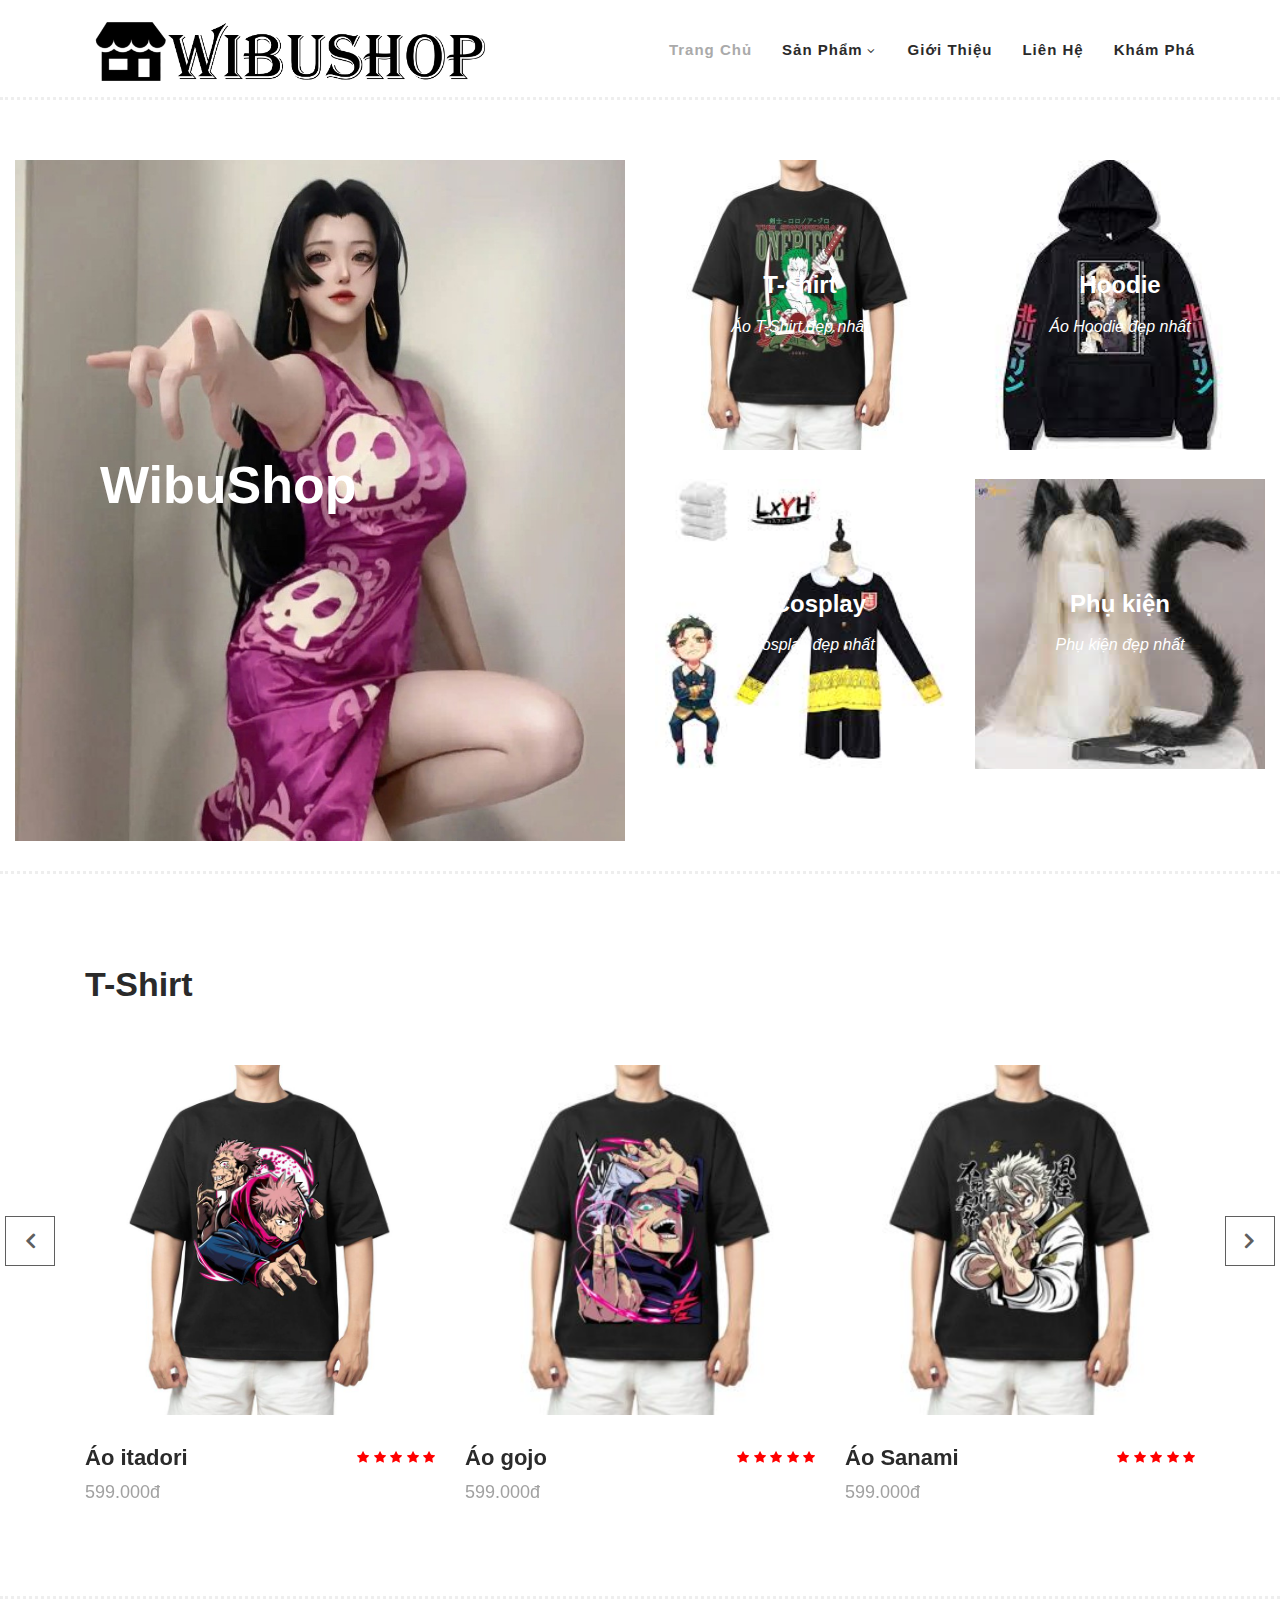
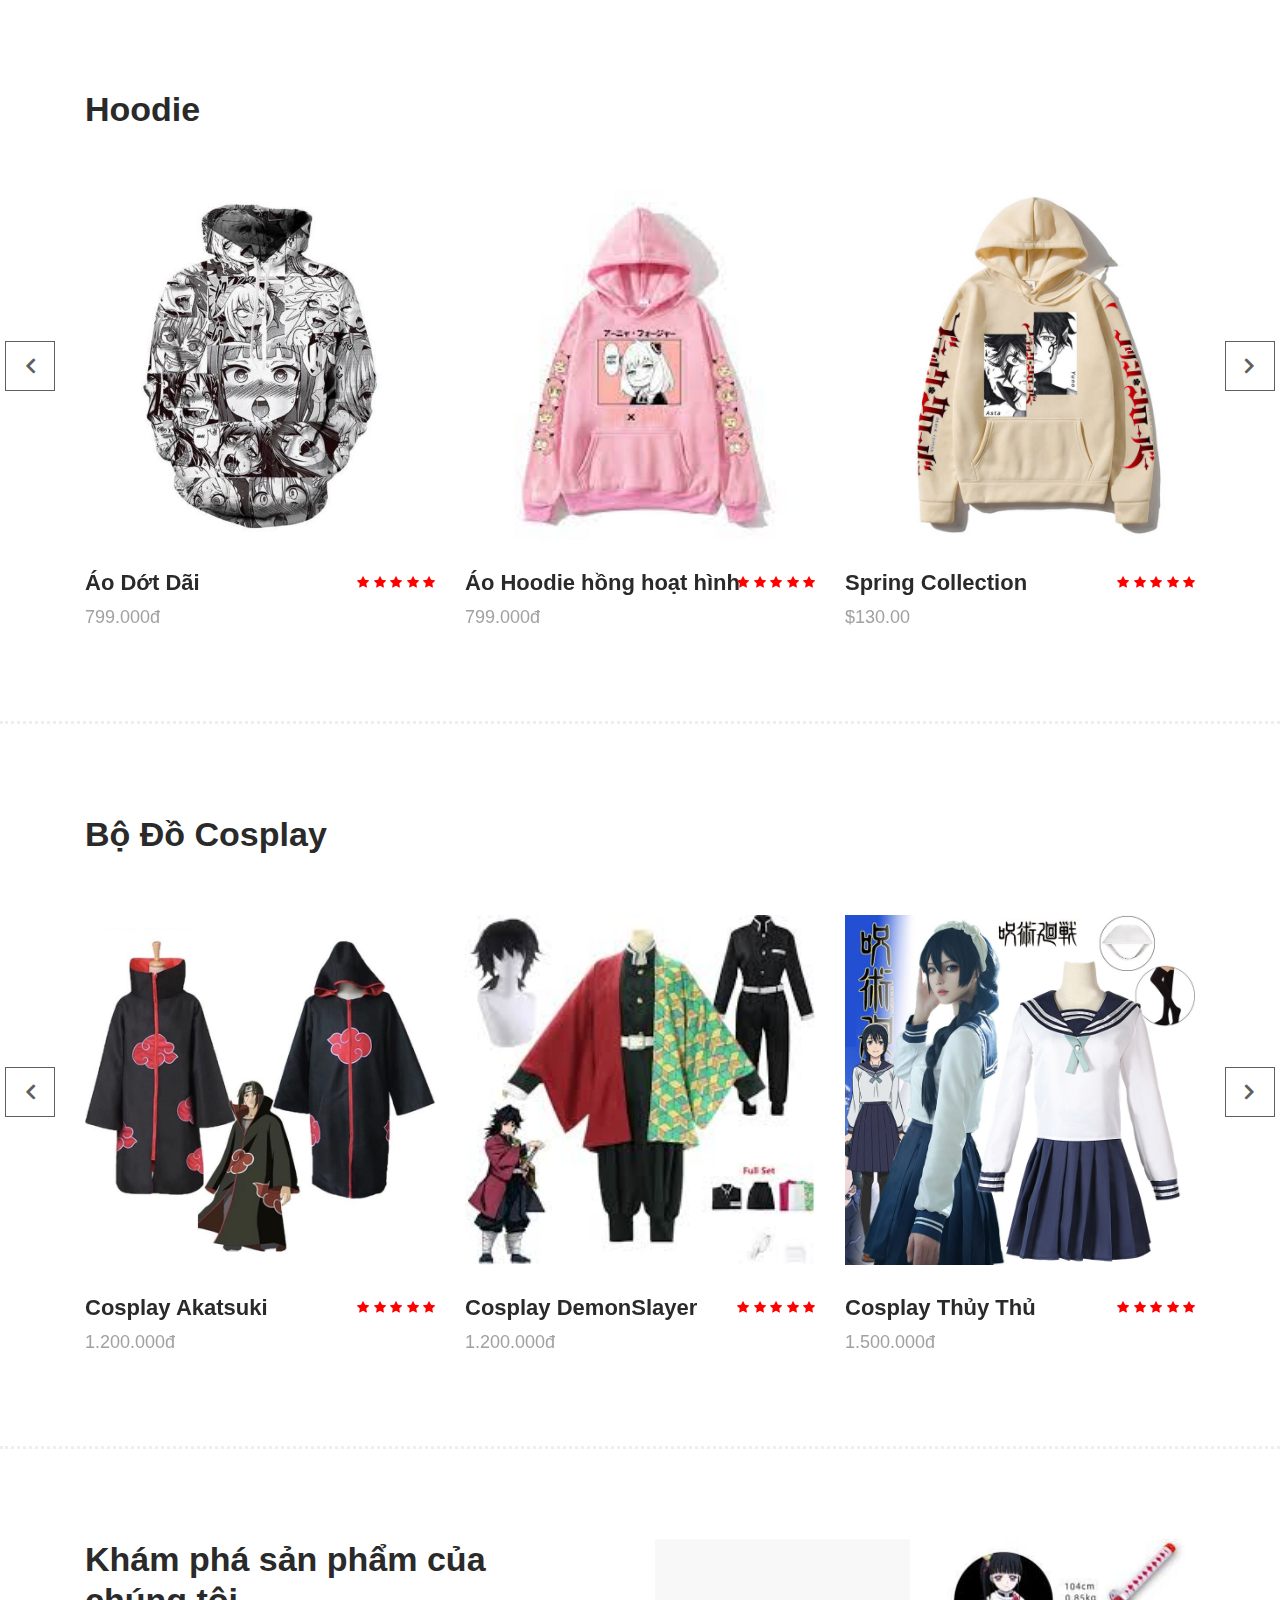
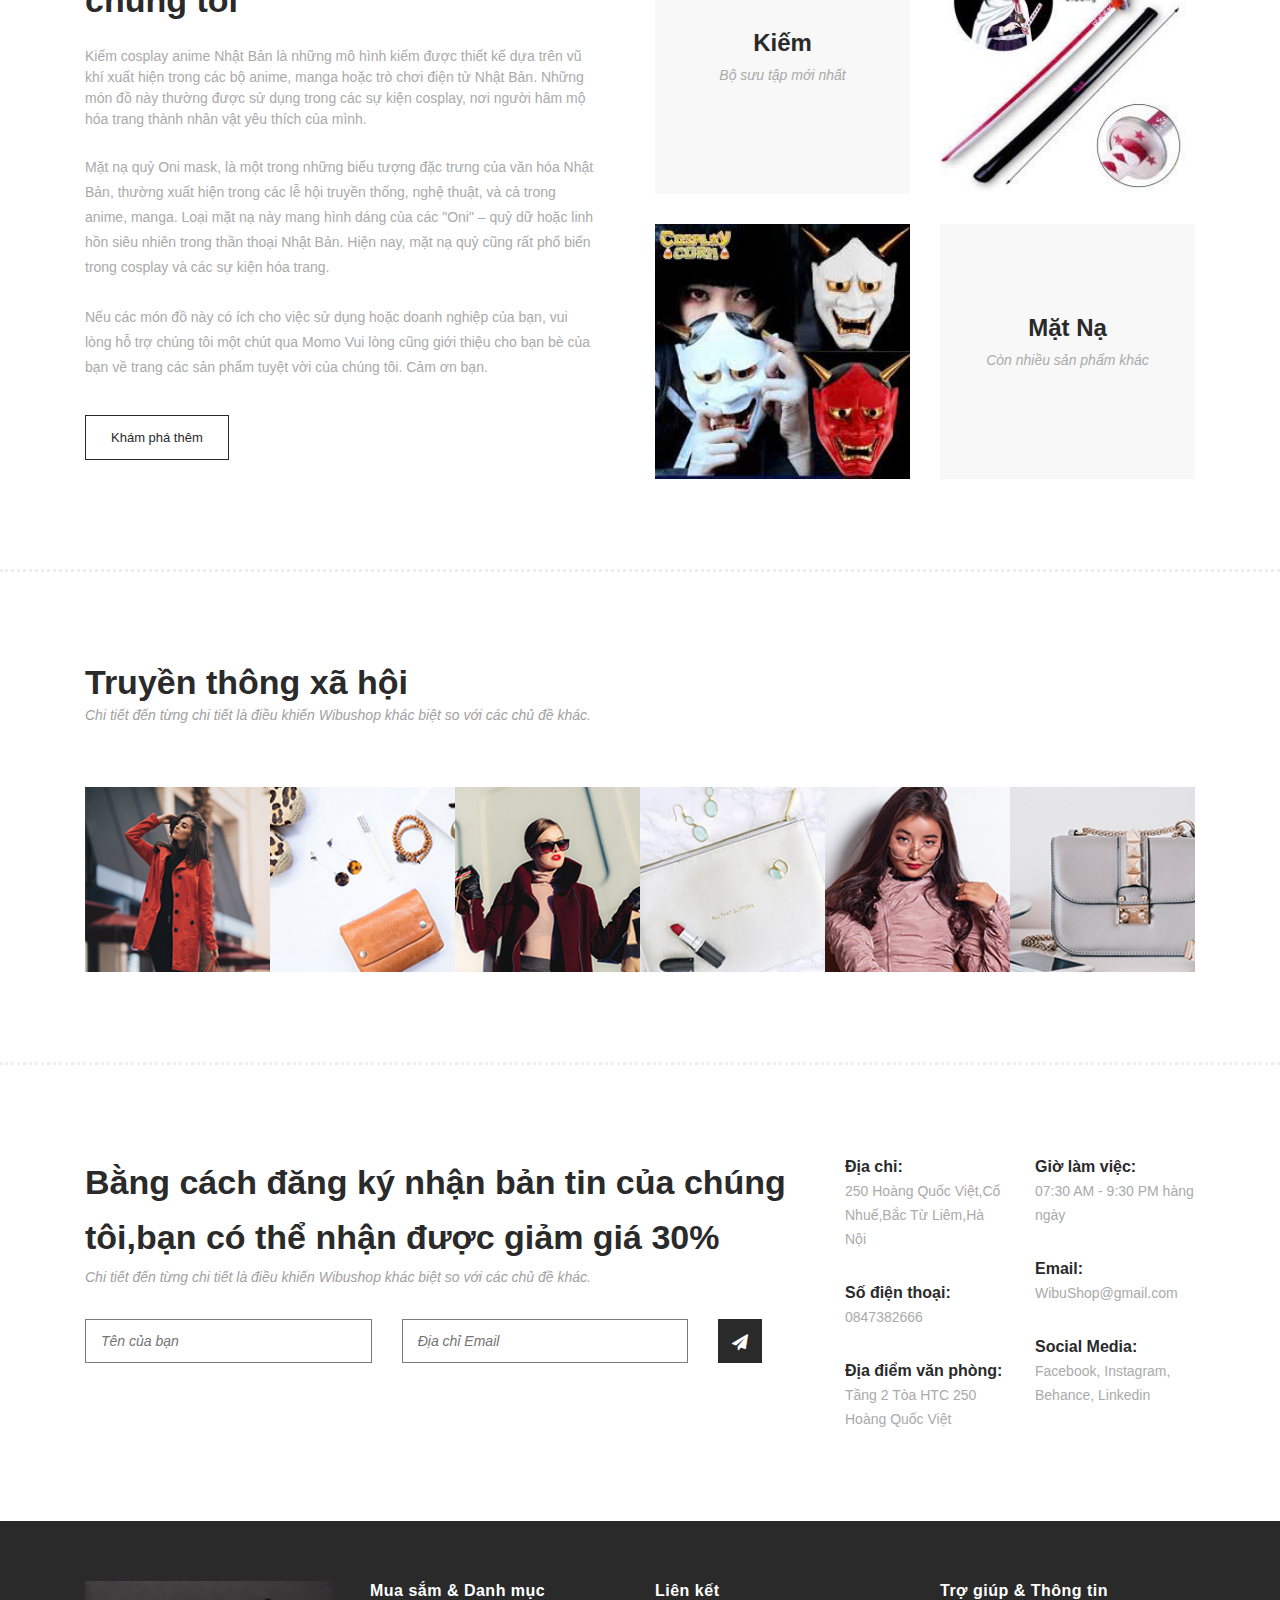
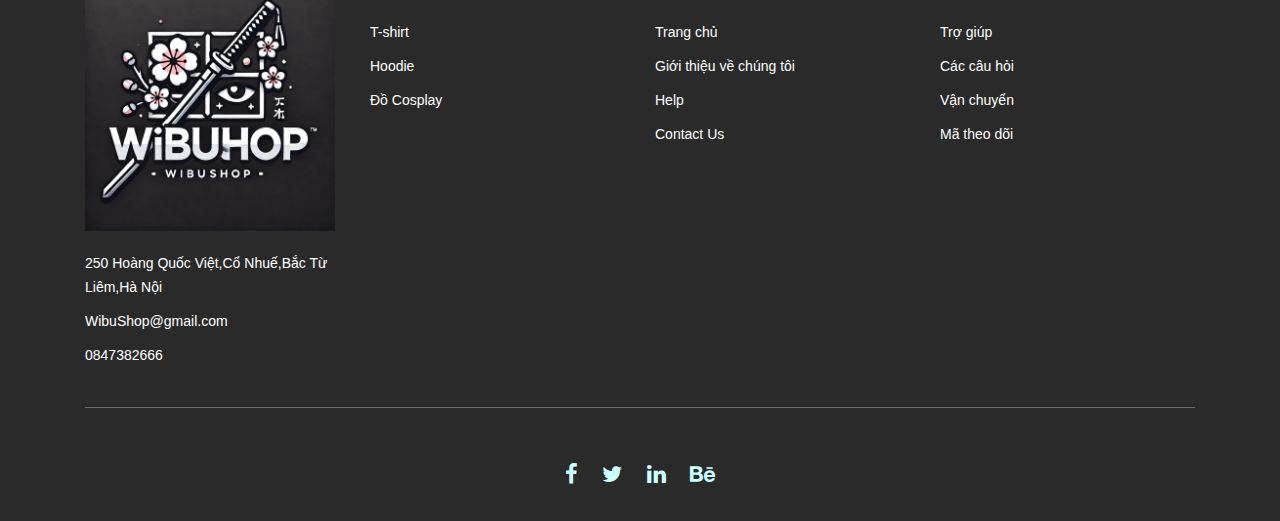
==== index.html @ 37dcc5b9 "First commit" ====
<!DOCTYPE html>
<html lang="en">

  <head>

    <meta charset="utf-8">
    <meta name="viewport" content="width=device-width, initial-scale=1, shrink-to-fit=no">
    <meta name="description" content="">
    <meta name="author" content="">
    <link href="https://fonts.googleapis.com/css?family=Poppins:100,200,300,400,500,600,700,800,900&display=swap" rel="stylesheet">

    <title>Wibushop - Home Page</title>
    <style>
        h4{
            color: red;
        }
        /* .container{
            background-image: url(./assets/images/bgbottom.webp);
            background-size: cover;
            color: red;
        } */
        .row{
            color: red;
        }
    </style>


    <!-- Additional CSS Files -->
    <link rel="stylesheet" type="text/css" href="assets/css/bootstrap.min.css">

    <link rel="stylesheet" type="text/css" href="assets/css/font-awesome.css">

    <link rel="stylesheet" href="assets/css/templatemo-hexashop.css">

    <link rel="stylesheet" href="assets/css/owl-carousel.css">

    <link rel="stylesheet" href="assets/css/lightbox.css">
<!--

TemplateMo 571 Hexashop

https://templatemo.com/tm-571-hexashop

-->
    </head>
    
    <body>
    
    <!-- ***** Preloader Start ***** -->
    <div id="preloader">
        <div class="jumper">
            <div></div>
            <div></div>
            <div></div>
        </div>
    </div>  
    <!-- ***** Preloader End ***** -->
    
    
    <!-- ***** Header Area Start ***** -->
    <header class="header-area header-sticky">
        <div class="container">
            <div class="row">
                <div class="col-12">
                    <nav class="main-nav"> 
                        <!-- ***** Logo Start ***** -->
                        <a href="index.html" class="logo">
                           <img src="/assets/images/logo2.png" width="400px" height="" style="margin-right: 10px;" >
                        </a>
                        <!-- ***** Logo End ***** -->
                        <!-- ***** Menu Start ***** -->
                        <ul class="nav">
                            <li class="scroll-to-section"><a href="#top" class="active">Trang Chủ</a></li>
                            
                            <li class="submenu">
                                <a href="javascript:;">Sản Phẩm</a>
                                <ul>
                                    <li class="scroll-to-section"><a href="products_1.html">T-shirt</a></li>
                                    <li class="scroll-to-section"><a href="products_2.html">Hoodie</a></li>
                                    <li class="scroll-to-section"><a href="products_3.html">Bộ Đồ Cosplay</a></li>
                                    
                                </ul>
                            </li>
                            <li class="scroll-to-section"><a href="about.html">Giới thiệu</a></li>
                            <li class="scroll-to-section"><a href="contact.html">Liên Hệ</a></li>
                            <li class="scroll-to-section"><a href="#explore">Khám phá</a></li>
                        </ul>        
                        <a class='menu-trigger'>
                            <span>Menu</span>
                        </a>
                        <!-- ***** Menu End ***** -->
                    </nav>
                </div>
            </div>
        </div>
    </header>
    <!-- ***** Header Area End ***** -->

    <!-- ***** Main Banner Area Start ***** -->
    <div class="main-banner" id="top">
        <div class="container-fluid">
            <div class="row">
                <div class="col-lg-6">
                    <div class="left-content">
                        <div class="thumb">
                            <div class="inner-content">
                                <h4>WibuShop</h4>
                                <div class="main-border-button">
                                </div>
                            </div>
                            <img src="assets/images/ảnh/vó.jpg" alt="">
                        </div>
                    </div>
                </div>
                <div class="col-lg-6">
                    <div class="right-content">
                        <div class="row">
                            <div class="col-lg-6">
                                <div class="right-first-image">
                                    <div class="thumb">
                                        <div class="inner-content">
                                            <h4>T-shirt</h4>
                                            <span>Áo T-Shirt đẹp nhất</span>
                                        </div>
                                        <div class="hover-content">
                                            <div class="inner">
                                                <h4>T-Shirt</h4>
                                        
                                                <div class="main-border-button">
                                                    <a href="#">Khám phá thêm</a>
                                                </div>
                                            </div>
                                        </div>
                                        <img src="assets/images/ảnh/anh9.jpg">
                                    </div>
                                </div>
                            </div>
                            <div class="col-lg-6">
                                <div class="right-first-image">
                                    <div class="thumb">
                                        <div class="inner-content">
                                            <h4>Hoodie</h4>
                                            <span>Áo Hoodie đẹp nhất</span>
                                        </div>
                                        <div class="hover-content">
                                            <div class="inner">
                                                <h4>Áo Hoodie</h4>
                                                
                                                <div class="main-border-button">
                                                    <a href="#">Khám phá Thêm</a>
                                                </div>
                                            </div>
                                        </div>
                                        <img src="assets/images/ảnh/loai3.jpg">
                                    </div>
                                </div>
                            </div>
                            <div class="col-lg-6">
                                <div class="right-first-image">
                                    <div class="thumb">
                                        <div class="inner-content">
                                            <h4>Đồ Cosplay</h4>
                                            <span>Đồ Cosplay đẹp nhất</span>
                                        </div>
                                        <div class="hover-content">
                                            <div class="inner">
                                                <h4>Đồ Cosplay</h4>
                                                
                                                <div class="main-border-button">
                                                    <a href="#">Khám phá thêm</a>
                                                </div>
                                            </div>
                                        </div>
                                        <img src="assets/images/ảnh/ao5.jpg">
                                    </div>
                                </div>
                            </div>
                            <div class="col-lg-6">
                                <div class="right-first-image">
                                    <div class="thumb">
                                        <div class="inner-content">
                                            <h4>Phụ kiện</h4>
                                            <span>Phụ kiện đẹp nhất</span>
                                        </div>
                                        <div class="hover-content">
                                            <div class="inner">
                                                <h4>Phụ kiện</h4>
                                                
                                                <div class="main-border-button">
                                                    <a href="#">Khám phá thêm</a>
                                                </div>
                                            </div>
                                        </div>
                                        <img src="assets/images/ảnh/z6237835142711_146693c8fb218ba82cbf3253cc2f4689.jpg">
                                    </div>
                                </div>
                            </div>
                        </div>
                    </div>
                </div>
            </div>
        </div>
    </div>
    <!-- ***** Main Banner Area End ***** -->

    <!-- ***** Men Area Starts ***** -->
    <section class="section" id="men">
        <div class="container">
            <div class="row">
                <div class="col-lg-6">
                    <div class="section-heading">
                        <h2>T-Shirt</h2>
                    </div>
                </div>
            </div>
        </div>
        <div class="container">
            <div class="row">
                <div class="col-lg-12">
                    <div class="men-item-carousel">
                        <div class="owl-men-item owl-carousel">
                            <div class="item">
                                <div class="thumb">
                                    <div class="hover-content">
                                        <ul>
                                            <li><a href="single-product.html"><i class="fa fa-eye"></i></a></li>
                                            <li><a href="single-product.html"><i class="fa fa-star"></i></a></li>
                                            <li><a href="single-product.html"><i class="fa fa-shopping-cart"></i></a></li>
                                        </ul>
                                    </div>
                                    <img src="assets/images/ảnh/anh1.jpg" alt="">
                                </div>
                                <div class="down-content">
                                    <h4>Áo itadori</h4>
                                    <span>599.000đ</span>
                                    <ul class="stars">
                                        <li><i class="fa fa-star"></i></li>
                                        <li><i class="fa fa-star"></i></li>
                                        <li><i class="fa fa-star"></i></li>
                                        <li><i class="fa fa-star"></i></li>
                                        <li><i class="fa fa-star"></i></li>
                                    </ul>
                                </div>
                            </div>
                            <div class="item">
                                <div class="thumb">
                                    <div class="hover-content">
                                        <ul>
                                            <li><a href="single-product.html"><i class="fa fa-eye"></i></a></li>
                                            <li><a href="single-product.html"><i class="fa fa-star"></i></a></li>
                                            <li><a href="single-product.html"><i class="fa fa-shopping-cart"></i></a></li>
                                        </ul>
                                    </div>
                                    <img src="assets/images/ảnh/anh2.jpg" alt="">
                                </div>
                                <div class="down-content">
                                    <h4>Áo gojo</h4>
                                    <span>599.000đ</span>
                                    <ul class="stars">
                                        <li><i class="fa fa-star"></i></li>
                                        <li><i class="fa fa-star"></i></li>
                                        <li><i class="fa fa-star"></i></li>
                                        <li><i class="fa fa-star"></i></li>
                                        <li><i class="fa fa-star"></i></li>
                                    </ul>
                                </div>
                            </div>
                            <div class="item">
                                <div class="thumb">
                                    <div class="hover-content">
                                        <ul>
                                            <li><a href="single-product.html"><i class="fa fa-eye"></i></a></li>
                                            <li><a href="single-product.html"><i class="fa fa-star"></i></a></li>
                                            <li><a href="single-product.html"><i class="fa fa-shopping-cart"></i></a></li>
                                        </ul>
                                    </div>
                                    <img src="assets/images/ảnh/anh5.jpg" alt="">
                                </div>
                                <div class="down-content">
                                    <h4>Áo Sanami</h4>
                                    <span>599.000đ</span>
                                    <ul class="stars">
                                        <li><i class="fa fa-star"></i></li>
                                        <li><i class="fa fa-star"></i></li>
                                        <li><i class="fa fa-star"></i></li>
                                        <li><i class="fa fa-star"></i></li>
                                        <li><i class="fa fa-star"></i></li>
                                    </ul>
                                </div>
                            </div>
                            <div class="item">
                                <div class="thumb">
                                    <div class="hover-content">
                                        <ul>
                                            <li><a href="single-product.html"><i class="fa fa-eye"></i></a></li>
                                            <li><a href="single-product.html"><i class="fa fa-star"></i></a></li>
                                            <li><a href="single-product.html"><i class="fa fa-shopping-cart"></i></a></li>
                                        </ul>
                                    </div>
                                    <img src="assets/images/ảnh/anh6.jpg" alt="">
                                </div>
                                <div class="down-content">
                                    <h4>Áo Zenitsu</h4>
                                    <span>599.000đ</span>
                                    <ul class="stars">
                                        <li><i class="fa fa-star"></i></li>
                                        <li><i class="fa fa-star"></i></li>
                                        <li><i class="fa fa-star"></i></li>
                                        <li><i class="fa fa-star"></i></li>
                                        <li><i class="fa fa-star"></i></li>
                                    </ul>
                                </div>
                            </div>
                        </div>
                    </div>
                </div>
            </div>
        </div>
    </section>
    <!-- ***** Men Area Ends ***** -->

    <!-- ***** Women Area Starts ***** -->
    <section class="section" id="women">
        <div class="container">
            <div class="row">
                <div class="col-lg-6">
                    <div class="section-heading">
                        <h2>Hoodie</h2>
                    </div>
                </div>
            </div>
        </div>
        <div class="container">
            <div class="row">
                <div class="col-lg-12">
                    <div class="women-item-carousel">
                        <div class="owl-women-item owl-carousel">
                            <div class="item">
                                <div class="thumb">
                                    <div class="hover-content">
                                        <ul>
                                            <li><a href="single-product.html"><i class="fa fa-eye"></i></a></li>
                                            <li><a href="single-product.html"><i class="fa fa-star"></i></a></li>
                                            <li><a href="single-product.html"><i class="fa fa-shopping-cart"></i></a></li>
                                        </ul>
                                    </div>
                                    <img src="assets/images/ảnh/loai1.jpg" alt="">
                                </div>
                                <div class="down-content">
                                    <h4>Áo Dớt Dãi</h4>
                                    <span>799.000đ</span>
                                    <ul class="stars">
                                        <li><i class="fa fa-star"></i></li>
                                        <li><i class="fa fa-star"></i></li>
                                        <li><i class="fa fa-star"></i></li>
                                        <li><i class="fa fa-star"></i></li>
                                        <li><i class="fa fa-star"></i></li>
                                    </ul>
                                </div>
                            </div>
                            <div class="item">
                                <div class="thumb">
                                    <div class="hover-content">
                                        <ul>
                                            <li><a href="single-product.html"><i class="fa fa-eye"></i></a></li>
                                            <li><a href="single-product.html"><i class="fa fa-star"></i></a></li>
                                            <li><a href="single-product.html"><i class="fa fa-shopping-cart"></i></a></li>
                                        </ul>
                                    </div>
                                    <img src="assets/images/ảnh/loai5.jpg" alt="">
                                </div>
                                <div class="down-content">
                                    <h4>Áo Hoodie hồng hoạt hình</h4>
                                    <span>799.000đ</span>
                                    <ul class="stars">
                                        <li><i class="fa fa-star"></i></li>
                                        <li><i class="fa fa-star"></i></li>
                                        <li><i class="fa fa-star"></i></li>
                                        <li><i class="fa fa-star"></i></li>
                                        <li><i class="fa fa-star"></i></li>
                                    </ul>
                                </div>
                            </div>
                            <div class="item">
                                <div class="thumb">
                                    <div class="hover-content">
                                        <ul>
                                            <li><a href="single-product.html"><i class="fa fa-eye"></i></a></li>
                                            <li><a href="single-product.html"><i class="fa fa-star"></i></a></li>
                                            <li><a href="single-product.html"><i class="fa fa-shopping-cart"></i></a></li>
                                        </ul>
                                    </div>
                                    <img src="assets/images/ảnh/loai10.jpg" alt="">
                                </div>
                                <div class="down-content">
                                    <h4>Spring Collection</h4>
                                    <span>$130.00</span>
                                    <ul class="stars">
                                        <li><i class="fa fa-star"></i></li>
                                        <li><i class="fa fa-star"></i></li>
                                        <li><i class="fa fa-star"></i></li>
                                        <li><i class="fa fa-star"></i></li>
                                        <li><i class="fa fa-star"></i></li>
                                    </ul>
                                </div>
                            </div>
                            <div class="item">
                                <div class="thumb">
                                    <div class="hover-content">
                                        <ul>
                                            <li><a href="single-product.html"><i class="fa fa-eye"></i></a></li>
                                            <li><a href="single-product.html"><i class="fa fa-star"></i></a></li>
                                            <li><a href="single-product.html"><i class="fa fa-shopping-cart"></i></a></li>
                                        </ul>
                                    </div>
                                    <img src="assets/images/ảnh/loai7.jpg" alt="">
                                </div>
                                <div class="down-content">
                                    <h4>Classic Spring</h4>
                                    <span>$120.00</span>
                                    <ul class="stars">
                                        <li><i class="fa fa-star"></i></li>
                                        <li><i class="fa fa-star"></i></li>
                                        <li><i class="fa fa-star"></i></li>
                                        <li><i class="fa fa-star"></i></li>
                                        <li><i class="fa fa-star"></i></li>
                                    </ul>
                                </div>
                            </div>
                        </div>
                    </div>
                </div>
            </div>
        </div>
    </section>
    <!-- ***** Women Area Ends ***** -->

    <!-- ***** Kids Area Starts ***** -->
    <section class="section" id="kids">
        <div class="container">
            <div class="row">
                <div class="col-lg-6">
                    <div class="section-heading">
                        <h2>Bộ Đồ Cosplay</h2>
                    </div>
                </div>
            </div>
        </div>
        <div class="container">
            <div class="row">
                <div class="col-lg-12">
                    <div class="kid-item-carousel">
                        <div class="owl-kid-item owl-carousel">
                            <div class="item">
                                <div class="thumb">
                                    <div class="hover-content">
                                        <ul>
                                            <li><a href="single-product.html"><i class="fa fa-eye"></i></a></li>
                                            <li><a href="single-product.html"><i class="fa fa-star"></i></a></li>
                                            <li><a href="single-product.html"><i class="fa fa-shopping-cart"></i></a></li>
                                        </ul>
                                    </div>
                                    <img src="assets/images/ảnh/ao2.jpg" alt="">
                                </div>
                                <div class="down-content">
                                    <h4>Cosplay Akatsuki</h4>
                                    <span>1.200.000đ</span>
                                    <ul class="stars">
                                        <li><i class="fa fa-star"></i></li>
                                        <li><i class="fa fa-star"></i></li>
                                        <li><i class="fa fa-star"></i></li>
                                        <li><i class="fa fa-star"></i></li>
                                        <li><i class="fa fa-star"></i></li>
                                    </ul>
                                </div>
                            </div>
                            <div class="item">
                                <div class="thumb">
                                    <div class="hover-content">
                                        <ul>
                                            <li><a href="single-product.html"><i class="fa fa-eye"></i></a></li>
                                            <li><a href="single-product.html"><i class="fa fa-star"></i></a></li>
                                            <li><a href="single-product.html"><i class="fa fa-shopping-cart"></i></a></li>
                                        </ul>
                                    </div>
                                    <img src="assets/images/ảnh/ao4.jpg" alt="">
                                </div>
                                <div class="down-content">
                                    <h4>Cosplay DemonSlayer</h4>
                                    <span>1.200.000đ</span>
                                    <ul class="stars">
                                        <li><i class="fa fa-star"></i></li>
                                        <li><i class="fa fa-star"></i></li>
                                        <li><i class="fa fa-star"></i></li>
                                        <li><i class="fa fa-star"></i></li>
                                        <li><i class="fa fa-star"></i></li>
                                    </ul>
                                </div>
                            </div>
                            <div class="item">
                                <div class="thumb">
                                    <div class="hover-content">
                                        <ul>
                                            <li><a href="single-product.html"><i class="fa fa-eye"></i></a></li>
                                            <li><a href="single-product.html"><i class="fa fa-star"></i></a></li>
                                            <li><a href="single-product.html"><i class="fa fa-shopping-cart"></i></a></li>
                                        </ul>
                                    </div>
                                    <img src="assets/images/ảnh/ao10.jpg" alt="">
                                </div>
                                <div class="down-content">
                                    <h4>Cosplay Thủy Thủ</h4>
                                    <span>1.500.000đ</span>
                                    <ul class="stars">
                                        <li><i class="fa fa-star"></i></li>
                                        <li><i class="fa fa-star"></i></li>
                                        <li><i class="fa fa-star"></i></li>
                                        <li><i class="fa fa-star"></i></li>
                                        <li><i class="fa fa-star"></i></li>
                                    </ul>
                                </div>
                            </div>
                            <div class="item">
                                <div class="thumb">
                                    <div class="hover-content">
                                        <ul>
                                            <li><a href="single-product.html"><i class="fa fa-eye"></i></a></li>
                                            <li><a href="single-product.html"><i class="fa fa-star"></i></a></li>
                                            <li><a href="single-product.html"><i class="fa fa-shopping-cart"></i></a></li>
                                        </ul>
                                    </div>
                                    <img src="assets/images/ảnh/ao9.jpg" alt="">
                                </div>
                                <div class="down-content">
                                    <h4>Cosplay Học Sinh</h4>
                                    <span>1.500.000đ</span>
                                    <ul class="stars">
                                        <li><i class="fa fa-star"></i></li>
                                        <li><i class="fa fa-star"></i></li>
                                        <li><i class="fa fa-star"></i></li>
                                        <li><i class="fa fa-star"></i></li>
                                        <li><i class="fa fa-star"></i></li>
                                    </ul>
                                </div>
                            </div>
                        </div>
                    </div>
                </div>
            </div>
        </div>
    </section>
    <!-- ***** Kids Area Ends ***** -->

    <!-- ***** Explore Area Starts ***** -->
    <section class="section" id="explore">
        <div class="container">
            <div class="row">
                <div class="col-lg-6">
                    <div class="left-content">
                        <h2>Khám phá sản phẩm của chúng tôi</h2>
                        <span>Kiếm cosplay anime Nhật Bản là những mô hình kiếm được thiết kế dựa trên vũ khí xuất hiện trong các bộ anime, manga hoặc trò chơi điện tử Nhật Bản. Những món đồ này thường được sử dụng trong các sự kiện cosplay, nơi người hâm mộ hóa trang thành nhân vật yêu thích của mình.</span>
        
                        <p>Mặt nạ quỷ  Oni mask, là một trong những biểu tượng đặc trưng của văn hóa Nhật Bản, thường xuất hiện trong các lễ hội truyền thống, nghệ thuật, và cả trong anime, manga. Loại mặt nạ này mang hình dáng của các "Oni" – quỷ dữ hoặc linh hồn siêu nhiên trong thần thoại Nhật Bản. Hiện nay, mặt nạ quỷ cũng rất phổ biến trong cosplay và các sự kiện hóa trang.</p>
                        <p>Nếu các món đồ này có ích cho việc sử dụng hoặc doanh nghiệp của bạn, vui lòng hỗ trợ chúng tôi một chút qua Momo <a rel="nofollow" href="https://paypal.me/templatemo" target="_blank"></a> Vui lòng cũng giới thiệu cho bạn bè của bạn về trang các sản phẩm tuyệt vời của chúng tôi. Cảm ơn bạn.</p>
                        <div class="main-border-button">
                            <a href="products.html">Khám phá thêm</a>
                        </div>
                    </div>
                </div>
                <div class="col-lg-6">
                    <div class="right-content">
                        <div class="row">
                            <div class="col-lg-6">
                                <div class="leather">
                                    <h4>Kiếm</h4>
                                    <span>Bộ sưu tập mới nhất</span>
                                </div>
                            </div>
                            <div class="col-lg-6">
                                <div class="first-image">
                                    <img src="assets/images/ảnh/z6237834926910_f0c6e17257efe03d8950c2df3241a979.jpg" alt="">
                                </div>
                            </div>
                            <div class="col-lg-6">
                                <div class="second-image">
                                    <img src="assets/images/ảnh/z6237835398038_91bfb1dbda185ffb8eed371c16090ed1.jpg" alt="">
                                </div>
                            </div>
                            <div class="col-lg-6">
                                <div class="types">
                                    <h4>Mặt Nạ</h4>
                                    <span>Còn nhiều sản phẩm khác</span>
                                </div>
                            </div>
                        </div>
                    </div>
                </div>
            </div>
        </div>
    </section>
    <!-- ***** Explore Area Ends ***** -->

    <!-- ***** Social Area Starts ***** -->
    <section class="section" id="social">
        <div class="container">
            <div class="row">
                <div class="col-lg-12">
                    <div class="section-heading">
                        <h2>Truyền thông xã hội</h2>
                        <span>Chi tiết đến từng chi tiết là điều khiến Wibushop khác biệt so với các chủ đề khác.</span>
                    </div>
                </div>
            </div>
        </div>
        <div class="container">
            <div class="row images">
                <div class="col-2">
                    <div class="thumb">
                        <div class="icon">
                            <a href="http://instagram.com">
                                <h6>Thời trang</h6>
                                <i class="fa fa-instagram"></i>
                            </a>
                        </div>
                        <img src="assets/images/instagram-01.jpg" alt="">
                    </div>
                </div>
                <div class="col-2">
                    <div class="thumb">
                        <div class="icon">
                            <a href="http://instagram.com">
                                <h6> Mới</h6>
                                <i class="fa fa-instagram"></i>
                            </a>
                        </div>
                        <img src="assets/images/instagram-02.jpg" alt="">
                    </div>
                </div>
                <div class="col-2">
                    <div class="thumb">
                        <div class="icon">
                            <a href="http://instagram.com">
                                <h6>Thương hiệu</h6>
                                <i class="fa fa-instagram"></i>
                            </a>
                        </div>
                        <img src="assets/images/instagram-03.jpg" alt="">
                    </div>
                </div>
                <div class="col-2">
                    <div class="thumb">
                        <div class="icon">
                            <a href="http://instagram.com">
                                <h6>Trang điểm</h6>
                                <i class="fa fa-instagram"></i>
                            </a>
                        </div>
                        <img src="assets/images/instagram-04.jpg" alt="">
                    </div>
                </div>
                <div class="col-2">
                    <div class="thumb">
                        <div class="icon">
                            <a href="http://instagram.com">
                                <h6>Da thú</h6>
                                <i class="fa fa-instagram"></i>
                            </a>
                        </div>
                        <img src="assets/images/instagram-05.jpg" alt="">
                    </div>
                </div>
                <div class="col-2">
                    <div class="thumb">
                        <div class="icon">
                            <a href="http://instagram.com">
                                <h6>Cái túi</h6>
                                <i class="fa fa-instagram"></i>
                            </a>
                        </div>
                        <img src="assets/images/instagram-06.jpg" alt="">
                    </div>
                </div>
            </div>
        </div>
    </section>
    <!-- ***** Social Area Ends ***** -->

    <!-- ***** Subscribe Area Starts ***** -->
    <div class="subscribe">
        <div class="container">
            <div class="row">
                <div class="col-lg-8">
                    <div class="section-heading">
                        <h2>Bằng cách đăng ký nhận bản tin của chúng tôi,bạn có thể nhận được giảm giá 30%</h2>
                        <span>Chi tiết đến từng chi tiết là điều khiến Wibushop khác biệt so với các chủ đề khác.</span>
                    </div>
                    <form id="subscribe" action="" method="get">
                        <div class="row">
                          <div class="col-lg-5">
                            <fieldset>
                              <input name="name" type="text" id="name" placeholder="Tên của bạn" required="">
                            </fieldset>
                          </div>
                          <div class="col-lg-5">
                            <fieldset>
                              <input name="email" type="text" id="email" pattern="[^ @]*@[^ @]*" placeholder="Địa chỉ Email" required="">
                            </fieldset>
                          </div>
                          <div class="col-lg-2">
                            <fieldset>
                              <button type="submit" id="form-submit" class="main-dark-button"><i class="fa fa-paper-plane"></i></button>
                            </fieldset>
                          </div>
                        </div>
                    </form>
                </div>
                <div class="col-lg-4">
                    <div class="row">
                        <div class="col-6">
                            <ul>
                                <li>Địa chỉ:<br><span>250 Hoàng Quốc Việt,Cổ Nhuế,Bắc Từ Liêm,Hà Nội</span></li>
                                <li>Số điện thoại:<br><span>0847382666</span></li>
                                <li>Địa điểm văn phòng:<br><span>Tầng 2 Tòa HTC 250 Hoàng Quốc Việt</span></li>
                            </ul>
                        </div>
                        <div class="col-6">
                            <ul>
                                <li>Giờ làm việc:<br><span>07:30 AM - 9:30 PM hàng ngày</span></li>
                                <li>Email:<br><span>WibuShop@gmail.com</span></li>
                                <li>Social Media:<br><span><a href="#">Facebook</a>, <a href="#">Instagram</a>, <a href="#">Behance</a>, <a href="#">Linkedin</a></span></li>
                            </ul>
                        </div>
                    </div>
                </div>
            </div>
        </div>
    </div>
    <!-- ***** Subscribe Area Ends ***** -->
    
    <!-- ***** Footer Start ***** -->
    <footer>
        <div class="container">
            <div class="row">
                <div class="col-lg-3">
                    <div class="first-item">
                        <div class="logo">
                            <img src="assets/images/logobottom.webp" width="250px" alt="hexashop ecommerce templatemo">
                        </div>
                        <ul>
                            <li><a href="#">250 Hoàng Quốc Việt,Cổ Nhuế,Bắc Từ Liêm,Hà Nội</a></li>
                            <li><a href="#">WibuShop@gmail.com</a></li>
                            <li><a href="#">0847382666</a></li>
                        </ul>
                    </div>
                </div>
                <div class="col-lg-3">
                    <h4>Mua sắm &amp; Danh mục</h4>
                    <ul>
                        <li><a href="#">T-shirt</a></li>
                        <li><a href="#">Hoodie</a></li>
                        <li><a href="#">Đồ Cosplay</a></li>
                    </ul>
                </div>
                <div class="col-lg-3">
                    <h4>Liên kết</h4>
                    <ul>
                        <li><a href="#">Trang chủ</a></li>
                        <li><a href="#">Giới thiệu về chúng tôi</a></li>
                        <li><a href="#">Help</a></li>
                        <li><a href="#">Contact Us</a></li>
                    </ul>
                </div>
                <div class="col-lg-3">
                    <h4>Trợ giúp &amp; Thông tin</h4>
                    <ul>
                        <li><a href="#">Trợ giúp</a></li>
                        <li><a href="#">Các câu hỏi</a></li>
                        <li><a href="#">Vận chuyển</a></li>
                        <li><a href="#">Mã theo dõi</a></li>
                    </ul>
                </div>
                <div class="col-lg-12">
                    <div class="under-footer">
                        <ul>
                            <li><a href="#"><i class="fa fa-facebook"></i></a></li>
                            <li><a href="#"><i class="fa fa-twitter"></i></a></li>
                            <li><a href="#"><i class="fa fa-linkedin"></i></a></li>
                            <li><a href="#"><i class="fa fa-behance"></i></a></li>
                        </ul>
                    </div>
                </div>
            </div>
        </div>
    </footer>
    

    <!-- jQuery -->
    <script src="assets/js/jquery-2.1.0.min.js"></script>

    <!-- Bootstrap -->
    <script src="assets/js/popper.js"></script>
    <script src="assets/js/bootstrap.min.js"></script>

    <!-- Plugins -->
    <script src="assets/js/owl-carousel.js"></script>
    <script src="assets/js/accordions.js"></script>
    <script src="assets/js/datepicker.js"></script>
    <script src="assets/js/scrollreveal.min.js"></script>
    <script src="assets/js/waypoints.min.js"></script>
    <script src="assets/js/jquery.counterup.min.js"></script>
    <script src="assets/js/imgfix.min.js"></script> 
    <script src="assets/js/slick.js"></script> 
    <script src="assets/js/lightbox.js"></script> 
    <script src="assets/js/isotope.js"></script> 
    
    <!-- Global Init -->
    <script src="assets/js/custom.js"></script>

    <script>

        $(function() {
            var selectedClass = "";
            $("p").click(function(){
            selectedClass = $(this).attr("data-rel");
            $("#portfolio").fadeTo(50, 0.1);
                $("#portfolio div").not("."+selectedClass).fadeOut();
            setTimeout(function() {
              $("."+selectedClass).fadeIn();
              $("#portfolio").fadeTo(50, 1);
            }, 500);
                
            });
        });

    </script>

  </body>
</html>
---- assets/css/templatemo-hexashop.css ----
/*

TemplateMo 571 Hexashop

https://templatemo.com/tm-571-hexashop

*/

/* ---------------------------------------------
Table of contents
------------------------------------------------
01. font & reset css
02. reset
03. global styles
04. header
05. banner
06. features
07. testimonials
08. contact
09. footer
10. preloader
11. search
12. portfolio

--------------------------------------------- */
/* 
---------------------------------------------
font & reset css
--------------------------------------------- 
*/
@import url("https://fonts.googleapis.com/css?family=Poppins:100,200,300,400,500,600,700,800,900");
/* 
---------------------------------------------
reset
--------------------------------------------- 
*/
html, body, div, span, applet, object, iframe, h1, h2, h3, h4, h5, h6, p, blockquote, div
pre, a, abbr, acronym, address, big, cite, code, del, dfn, em, font, img, ins, kbd, q,
s, samp, small, strike, strong, sub, sup, tt, var, b, u, i, center, dl, dt, dd, ol, ul, li,
figure, header, nav, section, article, aside, footer, figcaption {
  margin: 0;
  padding: 0;
  border: 0;
  outline: 0;
}

.clearfix:after {
  content: ".";
  display: block;
  clear: both;
  visibility: hidden;
  line-height: 0;
  height: 0;
}

.clearfix {
  display: inline-block;
}

html[xmlns] .clearfix {
  display: block;
}

* html .clearfix {
  height: 1%;
}

ul, li {
  padding: 0;
  margin: 0;
  list-style: none;
}

header, nav, section, article, aside, footer, hgroup {
  display: block;
}

* {
  box-sizing: border-box;
}
body {
  font-family: sans-serif;
  font-weight: 400;
  background-color: #fff;
  font-size: 16px;
  -ms-text-size-adjust: 100%;
  -webkit-font-smoothing: antialiased;
  -moz-osx-font-smoothing: grayscale;
}

a {
  text-decoration: none !important;
}

h1, h2, h3, h4, h5, h6 {
  margin-top: 0px;
  margin-bottom: 0px;
}

ul {
  margin-bottom: 0px;
}

p {
  font-size: 14px;
  line-height: 25px;
  color: #2a2a2a;
}

/* 
---------------------------------------------
global styles
--------------------------------------------- 
*/
html,
body {
  background: #fff;
  font-family:  sans-serif;
}

::selection {
  background: #2a2a2a;
  color: #fff;
}

::-moz-selection {
  background: #2a2a2a;
  color: #fff;
}

@media (max-width: 991px) {
  html, body {
    overflow-x: hidden;
  }
  .mobile-top-fix {
    margin-top: 30px;
    margin-bottom: 0px;
  }
  .mobile-bottom-fix {
    margin-bottom: 30px;
  }
  .mobile-bottom-fix-big {
    margin-bottom: 60px;
  }
}

.main-border-button a {
  font-size: 13px;
  color: #fff;
  border: 1px solid #fff;
  padding: 12px 25px;
  display: inline-block;
  font-weight: 500;
  transition: all .3s;
}

.main-border-button a:hover {
  background-color: #fff;
  color: #2a2a2a;
}

.main-white-button a {
  font-size: 13px;
  color: #2a2a2a;
  background-color: #fff;
  padding: 12px 25px;
  display: inline-block;
  border-radius: 3px;
  font-weight: 600;
  transition: all .3s;
}

.main-white-button a:hover {
  opacity: 0.9;
}

.main-text-button a {
  font-size: 13px;
  color: #fff;
  font-weight: 600;
  transition: all .3s;
}

.main-text-button a:hover {
  opacity: 0.9;
}

.section-heading h2 {
  font-size: 34px;
  font-weight: 700;
  color: #2a2a2a;
}

.section-heading span {
  font-size: 14px;
  color: #a1a1a1;
  font-style: italic;
  font-weight: 400;
}



/* 
---------------------------------------------
header
--------------------------------------------- 
*/

.background-header {
  border-bottom: none !important;
  background-color: #fff;
  height: 80px!important;
  position: fixed!important;
  top: 0px;
  left: 0px;
  right: 0px;
  box-shadow: 0px 0px 10px rgba(0,0,0,0.15)!important;
}

.background-header .logo,
.background-header .main-nav .nav li a {
  color: #1e1e1e!important;
}

.background-header .main-nav .nav li:hover a {
  color: #2a2a2a!important;
}



.header-area {
  border-bottom: 3px dotted #eee;
  box-shadow: none;
  background-color: #fff;
  position: absolute;
  top: 0px;
  left: 0px;
  right: 0px;
  z-index: 100;
  height: 100px;
  -webkit-transition: all .5s ease 0s;
  -moz-transition: all .5s ease 0s;
  -o-transition: all .5s ease 0s;
  transition: all .5s ease 0s;
}

.header-area .main-nav {
  min-height: 80px;
  background: transparent;
}

.header-area .main-nav .logo {
  line-height: 100px;
  color: #fff;
  font-size: 28px;
  font-weight: 700;
  text-transform: uppercase;
  letter-spacing: 2px;
  float: left;
  -webkit-transition: all 0.3s ease 0s;
  -moz-transition: all 0.3s ease 0s;
  -o-transition: all 0.3s ease 0s;
  transition: all 0.3s ease 0s;
}

.background-header .main-nav .logo {
  line-height: 75px;
}

.background-header .nav {
  margin-top: 20px !important;
}

.header-area .main-nav .nav {
  float: right;
  margin-top: 30px;
  margin-right: 0px;
  background-color: transparent;
  -webkit-transition: all 0.3s ease 0s;
  -moz-transition: all 0.3s ease 0s;
  -o-transition: all 0.3s ease 0s;
  transition: all 0.3s ease 0s;
  position: relative;
  z-index: 999;
}

.header-area .main-nav .nav li {
  padding-left: 15px;
  padding-right: 15px;
}

.header-area .main-nav .nav li:last-child {
  padding-right: 0px;
}

.header-area .main-nav .nav li a {
  display: block;
  font-weight: 600;
  font-size: 15px;
  color: #2a2a2a;
  text-transform: capitalize;
  -webkit-transition: all 0.3s ease 0s;
  -moz-transition: all 0.3s ease 0s;
  -o-transition: all 0.3s ease 0s;
  transition: all 0.3s ease 0s;
  height: 40px;
  line-height: 40px;
  border: transparent;
  letter-spacing: 1px;
}

.header-area .main-nav .nav li a {
  color: #2a2a2a;
}

.header-area .main-nav .nav li:hover a,
.header-area .main-nav .nav li a.active {
  color: #aaa!important;
}

.background-header .main-nav .nav li:hover a,
.background-header .main-nav .nav li a.active {
  color: #aaa!important;
  opacity: 1;
}

.header-area .main-nav .nav li.submenu {
  position: relative;
  padding-right: 30px;
}

.header-area .main-nav .nav li.submenu:after {
  font-family: FontAwesome;
  content: "\f107";
  font-size: 12px;
  color: #2a2a2a;
  position: absolute;
  right: 18px;
  top: 12px;
}

.background-header .main-nav .nav li.submenu:after {
  color: #2a2a2a;
}

.header-area .main-nav .nav li.submenu ul {
  position: absolute;
  width: 200px;
  box-shadow: 0 2px 28px 0 rgba(0, 0, 0, 0.06);
  overflow: hidden;
  top: 50px;
  opacity: 0;
  transform: translateY(+2em);
  visibility: hidden;
  z-index: -1;
  transition: all 0.3s ease-in-out 0s, visibility 0s linear 0.3s, z-index 0s linear 0.01s;
}

.header-area .main-nav .nav li.submenu ul li {
  margin-left: 0px;
  padding-left: 0px;
  padding-right: 0px;
}

.header-area .main-nav .nav li.submenu ul li a {
  opacity: 1;
  display: block;
  background: #f7f7f7;
  color: #2a2a2a!important;
  padding-left: 20px;
  height: 40px;
  line-height: 40px;
  -webkit-transition: all 0.3s ease 0s;
  -moz-transition: all 0.3s ease 0s;
  -o-transition: all 0.3s ease 0s;
  transition: all 0.3s ease 0s;
  position: relative;
  font-size: 13px;
  font-weight: 400;
  border-bottom: 1px solid #eee;
}

.header-area .main-nav .nav li.submenu ul li a:hover {
  background: #fff;
  color: #aaa!important;
  padding-left: 25px;
}

.header-area .main-nav .nav li.submenu ul li a:hover:before {
  width: 3px;
}

.header-area .main-nav .nav li.submenu:hover ul {
  visibility: visible;
  opacity: 1;
  z-index: 1;
  transform: translateY(0%);
  transition-delay: 0s, 0s, 0.3s;
}

.header-area .main-nav .menu-trigger {
  cursor: pointer;
  display: block;
  position: absolute;
  top: 33px;
  width: 32px;
  height: 40px;
  text-indent: -9999em;
  z-index: 99;
  right: 40px;
  display: none;
}

.background-header .main-nav .menu-trigger {
  top: 23px;
}

.header-area .main-nav .menu-trigger span,
.header-area .main-nav .menu-trigger span:before,
.header-area .main-nav .menu-trigger span:after {
  -moz-transition: all 0.4s;
  -o-transition: all 0.4s;
  -webkit-transition: all 0.4s;
  transition: all 0.4s;
  background-color: #1e1e1e;
  display: block;
  position: absolute;
  width: 30px;
  height: 2px;
  left: 0;
}

.background-header .main-nav .menu-trigger span,
.background-header .main-nav .menu-trigger span:before,
.background-header .main-nav .menu-trigger span:after {
  background-color: #1e1e1e;
}

.header-area .main-nav .menu-trigger span:before,
.header-area .main-nav .menu-trigger span:after {
  -moz-transition: all 0.4s;
  -o-transition: all 0.4s;
  -webkit-transition: all 0.4s;
  transition: all 0.4s;
  background-color: #1e1e1e;
  display: block;
  position: absolute;
  width: 30px;
  height: 2px;
  left: 0;
  width: 75%;
}

.background-header .main-nav .menu-trigger span:before,
.background-header .main-nav .menu-trigger span:after {
  background-color: #1e1e1e;
}

.header-area .main-nav .menu-trigger span:before,
.header-area .main-nav .menu-trigger span:after {
  content: "";
}

.header-area .main-nav .menu-trigger span {
  top: 16px;
}

.header-area .main-nav .menu-trigger span:before {
  -moz-transform-origin: 33% 100%;
  -ms-transform-origin: 33% 100%;
  -webkit-transform-origin: 33% 100%;
  transform-origin: 33% 100%;
  top: -10px;
  z-index: 10;
}

.header-area .main-nav .menu-trigger span:after {
  -moz-transform-origin: 33% 0;
  -ms-transform-origin: 33% 0;
  -webkit-transform-origin: 33% 0;
  transform-origin: 33% 0;
  top: 10px;
}

.header-area .main-nav .menu-trigger.active span,
.header-area .main-nav .menu-trigger.active span:before,
.header-area .main-nav .menu-trigger.active span:after {
  background-color: transparent;
  width: 100%;
}

.header-area .main-nav .menu-trigger.active span:before {
  -moz-transform: translateY(6px) translateX(1px) rotate(45deg);
  -ms-transform: translateY(6px) translateX(1px) rotate(45deg);
  -webkit-transform: translateY(6px) translateX(1px) rotate(45deg);
  transform: translateY(6px) translateX(1px) rotate(45deg);
  background-color: #1e1e1e;
}

.background-header .main-nav .menu-trigger.active span:before {
  background-color: #1e1e1e;
}

.header-area .main-nav .menu-trigger.active span:after {
  -moz-transform: translateY(-6px) translateX(1px) rotate(-45deg);
  -ms-transform: translateY(-6px) translateX(1px) rotate(-45deg);
  -webkit-transform: translateY(-6px) translateX(1px) rotate(-45deg);
  transform: translateY(-6px) translateX(1px) rotate(-45deg);
  background-color: #1e1e1e;
}

.background-header .main-nav .menu-trigger.active span:after {
  background-color: #1e1e1e;
}

.header-area.header-sticky {
  min-height: 80px;
}

.header-area .nav {
  margin-top: 30px;
}

.header-area.header-sticky .nav li a.active {
  color: #aaa;
}

@media (max-width: 1200px) {
  .header-area .main-nav .nav li {
    padding-left: 12px;
    padding-right: 12px;
  }
  .header-area .main-nav:before {
    display: none;
  }
}

@media (max-width: 767px) {
  .header-area .main-nav .logo {
    color: #1e1e1e;
  }
  .header-area.header-sticky .nav li a:hover,
  .header-area.header-sticky .nav li a.active {
    color: #aaa!important;
    opacity: 1;
  }
  .header-area.header-sticky .nav li.search-icon a {
    width: 100%;
  }
  .header-area {
    background-color: #f7f7f7;
    padding: 0px 15px;
    height: 100px;
    box-shadow: none;
    text-align: center;
  }
  .header-area .container {
    padding: 0px;
  }
  .header-area .logo {
    margin-left: 30px;
  }
  .header-area .menu-trigger {
    display: block !important;
  }
  .header-area .main-nav {
    overflow: hidden;
  }
  .header-area .main-nav .nav {
    float: none;
    width: 100%;
    display: none;
    -webkit-transition: all 0s ease 0s;
    -moz-transition: all 0s ease 0s;
    -o-transition: all 0s ease 0s;
    transition: all 0s ease 0s;
    margin-left: 0px;
  }
  .header-area .main-nav .nav li:first-child {
    border-top: 1px solid #eee;
  }
  .header-area.header-sticky .nav {
    margin-top: 100px !important;
  }
  .header-area .main-nav .nav li {
    width: 100%;
    background: #fff;
    border-bottom: 1px solid #eee;
    padding-left: 0px !important;
    padding-right: 0px !important;
  }
  .header-area .main-nav .nav li a {
    height: 50px !important;
    line-height: 50px !important;
    padding: 0px !important;
    border: none !important;
    background: #f7f7f7 !important;
    color: #191a20 !important;
  }
  .header-area .main-nav .nav li a:hover {
    background: #eee !important;
    color: #aaa!important;
  }
  .header-area .main-nav .nav li.submenu ul {
    position: relative;
    visibility: inherit;
    opacity: 1;
    z-index: 1;
    transform: translateY(0%);
    transition-delay: 0s, 0s, 0.3s;
    top: 0px;
    width: 100%;
    box-shadow: none;
    height: 0px;
  }
  .header-area .main-nav .nav li.submenu ul li a {
    font-size: 12px;
    font-weight: 400;
  }
  .header-area .main-nav .nav li.submenu ul li a:hover:before {
    width: 0px;
  }
  .header-area .main-nav .nav li.submenu ul.active {
    height: auto !important;
  }
  .header-area .main-nav .nav li.submenu:after {
    color: #3B566E;
    right: 25px;
    font-size: 14px;
    top: 15px;
  }
  .header-area .main-nav .nav li.submenu:hover ul, .header-area .main-nav .nav li.submenu:focus ul {
    height: 0px;
  }
}

@media (min-width: 767px) {
  .header-area .main-nav .nav {
    display: flex !important;
  }
}


/* 
---------------------------------------------
banner
--------------------------------------------- 
*/

.main-banner {
  border-bottom: 3px dotted #eee;
  padding-top: 160px;
  padding-bottom: 30px;
}

.main-banner .left-content .thumb img {
  width: 100%;
  overflow: hidden;
}

.main-banner .left-content .inner-content {
  position: absolute;
  left: 100px;
  top: 50%;
  transform: translateY(-50%);
}

.main-banner .left-content .inner-content h4 {
  color: #fff;
  margin-top: -10px;
  font-size: 52px;
  font-weight: 700;
  margin-bottom: 20px;
}

.main-banner .left-content .inner-content span {
  font-size: 16px;
  color: #fff;
  font-weight: 400;
  font-style: italic;
  display: block;
  margin-bottom: 30px;
}

.main-banner .right-content .right-first-image {
  margin-bottom: 28.5px;
}

.main-banner .right-content .right-first-image .thumb {
  position: relative;
  text-align: center;
}

.main-banner .right-content .right-first-image .thumb img {
  width: 100%;
  overflow: hidden;
}

.main-banner .right-content .right-first-image .thumb .inner-content {
  position: absolute;
  top: 50%;
  transform: translateY(-50%);
  width: 100%;
  text-align: center;
}

.main-banner .right-content .right-first-image .thumb .inner-content h4 {
  color: #fff;
  font-size: 24px;
  font-weight: 700;
  margin-bottom: 15px;
}

.main-banner .right-content .right-first-image .thumb .inner-content span {
  font-size: 16px;
  color: #fff;
  font-style: italic;
}

.main-banner .right-content .right-first-image .thumb .hover-content {
  position: absolute;
  top: 15px;
  right: 15px;
  left: 15px;
  bottom: 15px;
  text-align: center;
  background-color: rgba(42,42,42,.97);
  opacity: 0;
  visibility: hidden;
  transition: all 0.5s;
}

.main-banner .right-content .right-first-image .thumb:hover .hover-content {
  opacity: 1;
  visibility: visible;
}

.main-banner .right-content .right-first-image .thumb .hover-content .inner {
  position: absolute;
  top: 50%;
  left: 50%;
  transform: translate(-50%, -50%);
  width: 100%;
}

.main-banner .right-content .right-first-image .thumb .hover-content h4 {
  color: #fff;
  font-size: 24px;
  font-weight: 700;
  margin-bottom: 15px;
}

.main-banner .right-content .right-first-image .thumb .hover-content p {
  color: #fff;
  padding: 0px 20px;
  margin-bottom: 20px;
}



/*
---------------------------------------------
Men
---------------------------------------------
*/

#men {
  padding-top: 90px;
  padding-bottom: 90px;
  border-bottom: 3px dotted #eee;
}

#men .section-heading {
  margin-bottom: 60px;
}

#men .item .down-content {
  padding-top: 30px;
  position: relative;
  z-index: 3;
  background-color: #fff;
}

#men .item .down-content h4 {
  font-size: 22px;
  color: #2a2a2a;
  font-weight: 700;
  margin-bottom: 8px;
}

#men .item .down-content span {
  font-size: 18px;
  color: #a1a1a1;
  font-weight: 500;
  display: block;
}

#men .item .down-content ul.stars {
  position: absolute;
  right: 0;
  top: 30px;
}

#men .item .down-content ul.stars li {
  display: inline;
  font-size: 13px;
}

#men .item .thumb .hover-content {
  position: absolute;
  z-index: 2;
  text-align: center;
  bottom: -60px;
  width: 100%;
  opacity: 0;
  visibility: hidden;
  transition: all .5s;
}

#men .item .thumb:hover .hover-content {
  bottom: 30px;
  opacity: 1;
  visibility: visible;
}

#men .item .thumb {
  position: relative;
}

#men .item .thumb .hover-content ul li {
  display: inline;
  margin: 0px 10px;
}

#men .item .thumb .hover-content ul li a {
  width: 50px;
  height: 50px;
  text-align: center;
  line-height: 50px;
  display: inline-block;
  color: #2a2a2a;
  background-color: #fff;
}


#men .owl-nav {
  text-align: center;
  position: absolute;
  width: 100%;
  top: 40%;
  transform: translateY(-25px);
}

#men .owl-dots {
  display: none;
}
    
#men .owl-nav .owl-prev{
  position: absolute;
  left: -80px;
  outline: none;
}

#men .owl-nav .owl-prev span,
#men .owl-nav .owl-next span {
  opacity: 0;
}

#men .owl-nav .owl-prev:before {
  display: inline-block;
  font-family: 'FontAwesome';
  color: #2a2a2a;
  font-size: 25px;
  font-weight: 700;
  content: '\f104';
  width: 50px;
  height: 50px;
  background-color: transparent;
  line-height: 48px;
  border :1px solid #2a2a2a;
}

#men .owl-nav .owl-prev {
  opacity: 0.75;
  transition: all .5s;
}

#men .owl-nav .owl-prev:hover {
  opacity: 1;
}

#men .owl-nav .owl-next {
  opacity: 0.75;
  transition: all .5s;
}

#men .owl-nav .owl-next:hover {
  opacity: 1;
}

#men .owl-nav .owl-next{
  outline: none;
  position: absolute;
  right: -85px;
}

#men .owl-nav .owl-next:before {
  display: inline-block;
  font-family: 'FontAwesome';
  color: #2a2a2a;
  font-size: 25px;
  font-weight: 700;
  content: '\f105';
  width: 50px;
  height: 50px;
  background-color: transparent;
  line-height: 48px;
  border :1px solid #2a2a2a;
}


/*
---------------------------------------------
Women
---------------------------------------------
*/

#women {
  padding-top: 90px;
  padding-bottom: 90px;
  border-bottom: 3px dotted #eee;
}

#women .section-heading {
  margin-bottom: 60px;
}

#women .item .down-content {
  padding-top: 30px;
  position: relative;
  z-index: 3;
  background-color: #fff;
}

#women .item .down-content h4 {
  font-size: 22px;
  color: #2a2a2a;
  font-weight: 700;
  margin-bottom: 8px;
}

#women .item .down-content span {
  font-size: 18px;
  color: #a1a1a1;
  font-weight: 500;
  display: block;
}

#women .item .down-content ul.stars {
  position: absolute;
  right: 0;
  top: 30px;
}

#women .item .down-content ul.stars li {
  display: inline;
  font-size: 13px;
}

#women .item .thumb .hover-content {
  position: absolute;
  z-index: 2;
  text-align: center;
  bottom: -60px;
  width: 100%;
  opacity: 0;
  visibility: hidden;
  transition: all .5s;
}

#women .item .thumb:hover .hover-content {
  bottom: 30px;
  opacity: 1;
  visibility: visible;
}

#women .item .thumb {
  position: relative;
}

#women .item .thumb .hover-content ul li {
  display: inline;
  margin: 0px 10px;
}

#women .item .thumb .hover-content ul li a {
  width: 50px;
  height: 50px;
  text-align: center;
  line-height: 50px;
  display: inline-block;
  color: #2a2a2a;
  background-color: #fff;
}


#women .owl-nav {
  text-align: center;
  position: absolute;
  width: 100%;
  top: 40%;
  transform: translateY(-25px);
}

#women .owl-dots {
  display: none;
}
    
#women .owl-nav .owl-prev{
  position: absolute;
  left: -80px;
  outline: none;
}

#women .owl-nav .owl-prev span,
#women .owl-nav .owl-next span {
  opacity: 0;
}

#women .owl-nav .owl-prev:before {
  display: inline-block;
  font-family: 'FontAwesome';
  color: #2a2a2a;
  font-size: 25px;
  font-weight: 700;
  content: '\f104';
  width: 50px;
  height: 50px;
  background-color: transparent;
  line-height: 48px;
  border :1px solid #2a2a2a;
}

#women .owl-nav .owl-prev {
  opacity: 0.75;
  transition: all .5s;
}

#women .owl-nav .owl-prev:hover {
  opacity: 1;
}

#women .owl-nav .owl-next {
  opacity: 0.75;
  transition: all .5s;
}

#women .owl-nav .owl-next:hover {
  opacity: 1;
}

#women .owl-nav .owl-next{
  outline: none;
  position: absolute;
  right: -85px;
}

#women .owl-nav .owl-next:before {
  display: inline-block;
  font-family: 'FontAwesome';
  color: #2a2a2a;
  font-size: 25px;
  font-weight: 700;
  content: '\f105';
  width: 50px;
  height: 50px;
  background-color: transparent;
  line-height: 48px;
  border :1px solid #2a2a2a;
}

/*
---------------------------------------------
Kids
---------------------------------------------
*/

#kids {
  padding-top: 90px;
  padding-bottom: 90px;
  border-bottom: 3px dotted #eee;
}

#kids .section-heading {
  margin-bottom: 60px;
}

#kids .item .down-content {
  padding-top: 30px;
  position: relative;
  z-index: 3;
  background-color: #fff;
}

#kids .item .down-content h4 {
  font-size: 22px;
  color: #2a2a2a;
  font-weight: 700;
  margin-bottom: 8px;
}

#kids .item .down-content span {
  font-size: 18px;
  color: #a1a1a1;
  font-weight: 500;
  display: block;
}

#kids .item .down-content ul.stars {
  position: absolute;
  right: 0;
  top: 30px;
}

#kids .item .down-content ul.stars li {
  display: inline;
  font-size: 13px;
}

#kids .item .thumb .hover-content {
  position: absolute;
  z-index: 2;
  text-align: center;
  bottom: -60px;
  width: 100%;
  opacity: 0;
  visibility: hidden;
  transition: all .5s;
}

#kids .item .thumb:hover .hover-content {
  bottom: 30px;
  opacity: 1;
  visibility: visible;
}

#kids .item .thumb {
  position: relative;
}

#kids .item .thumb .hover-content ul li {
  display: inline;
  margin: 0px 10px;
}

#kids .item .thumb .hover-content ul li a {
  width: 50px;
  height: 50px;
  text-align: center;
  line-height: 50px;
  display: inline-block;
  color: #2a2a2a;
  background-color: #fff;
}


#kids .owl-nav {
  text-align: center;
  position: absolute;
  width: 100%;
  top: 40%;
  transform: translateY(-25px);
}

#kids .owl-dots {
  display: none;
}
    
#kids .owl-nav .owl-prev{
  position: absolute;
  left: -80px;
  outline: none;
}

#kids .owl-nav .owl-prev span,
#kids .owl-nav .owl-next span {
  opacity: 0;
}

#kids .owl-nav .owl-prev:before {
  display: inline-block;
  font-family: 'FontAwesome';
  color: #2a2a2a;
  font-size: 25px;
  font-weight: 700;
  content: '\f104';
  width: 50px;
  height: 50px;
  background-color: transparent;
  line-height: 48px;
  border :1px solid #2a2a2a;
}

#kids .owl-nav .owl-prev {
  opacity: 0.75;
  transition: all .5s;
}

#kids .owl-nav .owl-prev:hover {
  opacity: 1;
}

#kids .owl-nav .owl-next {
  opacity: 0.75;
  transition: all .5s;
}

#kids .owl-nav .owl-next:hover {
  opacity: 1;
}

#kids .owl-nav .owl-next{
  outline: none;
  position: absolute;
  right: -85px;
}

#kids .owl-nav .owl-next:before {
  display: inline-block;
  font-family: 'FontAwesome';
  color: #2a2a2a;
  font-size: 25px;
  font-weight: 700;
  content: '\f105';
  width: 50px;
  height: 50px;
  background-color: transparent;
  line-height: 48px;
  border :1px solid #2a2a2a;
}


/*
---------------------------------------------
Explore
---------------------------------------------
*/

#explore {
  padding-top: 90px;
  padding-bottom: 90px;
  border-bottom: 3px dotted #eee;
}

#explore .left-content {
  margin-right: 30px;
}

#explore .left-content h2 {
  font-size: 34px;
  font-weight: 700;
  color: #2a2a2a;
}

#explore .left-content span {
  font-size: 14px;
  color: #aaaaaa;
  font-weight: 500;
  display: block;
  margin-top: 25px;
}

#explore .left-content .quote {
  margin-top: 25px;
}

#explore .left-content .quote i {
  float: left;
  font-size: 32px;
  margin-right: 15px;
  margin-top: 10px;
}

#explore .left-content .quote p {
  font-style: italic;
  color: #2a2a2a;
  font-weight: 500;
}

#explore .left-content p {
  font-size: 14px;
  color: #aaaaaa;
  font-weight: 500;
  display: block;
  margin-top: 25px;
}

#explore .left-content .main-border-button a {
  color: #2a2a2a;
  border-color: #2a2a2a;
  margin-top: 35px;
}

#explore .left-content .main-border-button a:hover {
  background-color: #2a2a2a;
  color: #fff;
}

#explore img {
  width: 100%;
  overflow: hidden;
}

#explore .leather {
  margin-bottom: 30px;
}

#explore .first-image {
  margin-bottom: 30px;
}

#explore .leather,
#explore .types {
  min-height: 255px;
  background-color: #f8f8f8;
  text-align: center;
  width: 100%;
}

#explore .leather h4,
#explore .types h4 {
  font-size: 24px;
  font-weight: 700;
  color: #2a2a2a;
  padding-top: 90px;
  margin-bottom: 5px;
}

#explore .leather span,
#explore .types span {
  font-size: 14px;
  font-style: italic;
  color: #aaa;
  font-weight: 500;
}

/* 
---------------------------------------------
Social
--------------------------------------------- 
*/

#social {
  margin-top: 90px;
  padding-bottom: 90px;
  border-bottom: 3px dotted #eee;
}

#social .col-2 {
  padding-left: 0;
  padding-right: 0;
}

#social .images {
  margin-top: 60px;
  padding-left: 15px;
  padding-right: 15px;
}

#social .thumb {
  position: relative;
}

#social .thumb .icon {
  position: absolute;
  bottom: 0;
  left: 0;
  right: 0;
  top: 0;
  width: 100%;
  background-color: rgba(0,0,0,0.85);
  opacity: 0;
  visibility: hidden;
  transition: all .3s;
}

#social .thumb:hover .icon {
  opacity: 1;
  visibility: visible;
}

#social .thumb .icon h6 {
  color: #fff;
  position: absolute;
  font-size: 14px;
  bottom: 40px;
  font-weight: 400;
  left: 15px;
}

#social .thumb .icon i {
  color: #fff;
  position: absolute;
  bottom: 15px;
  left: 15px;
}

#social .thumb img {
  width: 100%;
  overflow: hidden;
}


/* 
---------------------------------------------
Subscribe
--------------------------------------------- 
*/

.subscribe {
  margin-top: 90px;
}

.subscribe .section-heading {
  margin-bottom: 30px;
}

.subscribe .section-heading h2 {
  line-height: 55px;
}

.subscribe form input {
  width: 100%;
  height: 44px;
  line-height: 44px;
  padding: 0px 15px;
  font-size: 14px;
  font-style: italic;
  font-weight: 500;
  color: #aaa;
  border-radius: 0px;
  border: 1px solid #7a7a7a;
  box-shadow: none;
}

.subscribe form input::focus {
  border-color: #2a2a2a;
  border-radius: 0px;
}

.subscribe form button {
  width: 44px;
  height: 44px;
  display: inline-block;
  text-align: center;
  line-height: 44px;
  background-color: #2a2a2a;
  box-shadow: none;
  border: 1px solid transparent;
  color: #fff;
  transition: all 0.3s;
}

.subscribe form button:hover {
  background-color: #fff;
  border: 1px solid #2a2a2a;
  color: #2a2a2a;
}

.subscribe ul li {
  margin-bottom: 30px;
  display: block;
}

.subscribe ul li {
  font-size: 16px;
  font-weight: 700;
  color: #2a2a2a;
}

.subscribe ul li span,
.subscribe ul li span a {
  font-size: 14px;
  font-weight: 400;
  color: #aaa;
}

.subscribe ul li span a:hover {
  color: #2a2a2a;
}


/* 
---------------------------------------------
footer
--------------------------------------------- 
*/

footer {
  margin-top: 60px;
  padding: 60px 0px 30px 0px;
  background-color: #2a2a2a;
}

footer .logo {
  margin-bottom: 20px;
}

footer ul li {
  display: block;
  margin-bottom: 10px;
}

footer ul li a {
  font-size: 14px;
  color: #fff;
  transition: all .3s;
}

footer ul li a:hover {
  color: #aaa;
}

footer h4 {
  letter-spacing: 0.5px;
  font-size: 16px;
  color: #fff;
  font-weight: 700;
  margin-bottom: 20px;
}

footer .under-footer {
  margin-top: 30px;
  padding-top: 30px;
  text-align: center;
  border-top: 1px solid rgba(250,250,250,0.3);
}

footer .under-footer ul {
  margin-top: 20px;
}

footer .under-footer ul li {
  display: inline-block;
  margin: 0px 10px;
}

footer .under-footer ul li a {
  font-size: 22px;
}

footer .under-footer p {
  color: #fff;
  font-size: 14px;
  font-weight: 300;
}

footer .under-footer a {
  color: #cff;
}

footer .under-footer a:hover {
  color: #c66;
}


/* 
---------------------------------------------
Products Page
--------------------------------------------- 
*/

.page-heading {
  margin-top: 160px;
  margin-bottom: 30px;
  background-image: url(../images/test.jpg);
  width: 100%;
  height: 500px;
  
  
  background-position: center bottom;
  background-size: cover;
  background-repeat: no-repeat;
}
.page-heading-hoddie {
  margin-top: 160px;
  margin-bottom: 30px;
  background-image: url(../images/bannerhd.webp);
  width: 100%;
  height: 500px;
  background-position: center center;
  
  background-repeat: no-repeat;
}

.page-heading .inner-content {
  padding: 400px 0px;
  text-align: center;
}

.page-heading .inner-content h2 {
  font-size: 52px;
  color: #fff;
  font-weight: 700;
  margin-bottom: 15px;
}

.page-heading .inner-content span {
  font-size: 16px;
  font-weight: 500;
  color: #fff;
  font-style: italic;
}

#products .section-heading {
  text-align: center;
  margin-bottom: 60px;
  margin-top: 80px;

}
#products .section-heading .h1 {
  font-size: 80px;
  font-weight: bold;  

}
#products .section-heading span {
  font-size: 30px;  

}

#products .item {
  margin-bottom: 30px;
}

#products .item .thumb img {
  width: 100%;
  overflow: hidden;
}

#products .item .down-content {
  padding-top: 20px;
  position: relative;
  z-index: 3;
  background-color: #fff;
}

#products .item .down-content h4 {
  font-size: 22px;
  color: #2a2a2a;
  font-weight: 700;
  margin-bottom: 8px;
}

#products .item .down-content span {
  font-size: 18px;
  color: #a1a1a1;
  font-weight: 500;
  display: block;
}

#products .item .down-content ul.stars {
  position: absolute;
  right: 0;
  top: 20px;
}

#products .item .down-content ul.stars li {
  display: inline;
  font-size: 13px;
}

#products .item .thumb .hover-content {
  position: absolute;
  z-index: 2;
  text-align: center;
  bottom: -60px;
  width: 100%;
  opacity: 0;
  visibility: hidden;
  transition: all .5s;
}

#products .item .thumb:hover .hover-content {
  bottom: 30px;
  opacity: 1;
  visibility: visible;
}

#products .item .thumb {
  position: relative;
}

#products .item .thumb .hover-content ul li {
  display: inline;
  margin: 0px 10px;
}

#products .item .thumb .hover-content ul li a {
  width: 50px;
  height: 50px;
  text-align: center;
  line-height: 50px;
  display: inline-block;
  color: #2a2a2a;
  background-color: #fff;
}

#products .pagination {
  margin-top: 30px;
  margin-bottom: 40px;
}

#products .pagination ul {
  text-align: center;
  width: 100%;
}

#products .pagination ul li {
  display: inline;
  margin: 0px 5px;
}

#products .pagination ul li a {
  width: 44px;
  height: 44px;
  border: 1px solid #2a2a2a;
  display: inline-block;
  text-align: center;
  line-height: 44px;
  font-size: 14px;
  font-weight: 500;
  color: #2a2a2a;
}

#products .pagination ul li a:hover,
#products .pagination ul li.active a {
  background-color: #2a2a2a;
  color: #fff;
}



/* 
---------------------------------------------
Single Product Page
--------------------------------------------- 
*/

#product {
  margin-top: 80px;
}

#product .left-images img {
  width: 100%;
  overflow: hidden;
  margin-bottom: 30px;
}

#product .right-content {
  position: relative;
  z-index: 3;
  background-color: #fff;
}

#product .right-content h4 {
  font-size: 22px;
  color: #2a2a2a;
  font-weight: 700;
  margin-bottom: 0px;
}

#product .right-content span.price {
  font-size: 18px;
  color: #a1a1a1;
  font-weight: 500;
  display: block;
  margin-top: 5px;
  border-bottom: 1px solid #eee;
  padding-bottom: 20px;
}

#product .right-content ul.stars {
  position: absolute;
  right: 0;
  top: 0;
}

#product .right-content ul.stars li {
  display: inline;
  font-size: 13px;
}

#product .right-content span {
  font-size: 14px;
  color: #aaaaaa;
  font-weight: 500;
  display: block;
  margin-top: 25px;
}

#product .right-content .quote {
  margin-top: 25px;
}

#product .right-content .quote i {
  float: left;
  font-size: 32px;
  margin-right: 15px;
  margin-top: 10px;
}

#product .right-content .quote p {
  font-style: italic;
  color: #2a2a2a;
  font-weight: 500;
}

#product .right-content p {
  font-size: 14px;
  color: #aaaaaa;
  font-weight: 500;
  display: block;
  margin-top: 25px;
}

.quantity-content {
  margin-top: 30px;
  padding-top: 30px;
  border-top: 1px solid #eee;
  border-bottom: 1px solid #eee;
  width: 100%;
  padding-bottom: 30px;
  margin-bottom: 30px;
}

.quantity-content .left-content {
  float: left;
  margin-right: 30px;
}

.quantity-content .right-content {
  text-align: right;
}

.quantity-content .left-content h6 {
  padding-top: 7px;
  font-size: 20px;
  font-weight: 700;
  color: #aaa;
  position: relative;
  z-index: 11;
}

.total h4 {
  float: left;
  font-size: 20px;
  margin-top: 10px;
  color: #aaa!important;
}

.total .main-border-button {
  text-align: right;
}

.total .main-border-button a {
  border-color: #2a2a2a;
  color: #2a2a2a;
}

.total .main-border-button a:hover {
  color: #fff;
  background-color: #2a2a2a;
}

.quantity {
  display: inline-block; }
 
 .quantity .input-text.qty {
  width: 35px;
  height: 39px;
  padding: 0 5px;
  text-align: center;
  background-color: transparent;
  border: 1px solid #efefef;
 }
 
 .quantity.buttons_added {
  text-align: left;
  position: relative;
  white-space: nowrap;
  vertical-align: top; }
 
 .quantity.buttons_added input {
  display: inline-block;
  margin: 0;
  vertical-align: top;
  box-shadow: none;
 }
 
 .quantity.buttons_added .minus,
 .quantity.buttons_added .plus {
  padding: 7px 10px 8px;
  height: 39px;
  background-color: #ffffff;
  border: 1px solid #efefef;
  cursor:pointer;}
 
 .quantity.buttons_added .minus {
  border-right: 0; }
 
 .quantity.buttons_added .plus {
  border-left: 0; }
 
 .quantity.buttons_added .minus:hover,
 .quantity.buttons_added .plus:hover {
  background: #eeeeee; }
 
 .quantity input::-webkit-outer-spin-button,
 .quantity input::-webkit-inner-spin-button {
  -webkit-appearance: none;
  -moz-appearance: none;
  margin: 0; }
  
  .quantity.buttons_added .minus:focus,
 .quantity.buttons_added .plus:focus {
  outline: none; }



/* 
---------------------------------------------
About Us Page
--------------------------------------------- 
*/

.about-page-heading {
  margin-top: 160px;
  margin-bottom: 30px;
  background-image: url(../images/about-us-page-heading.jpg);
  background-position: center center;
  background-size: cover;
  background-repeat: no-repeat;
}

.about-us {
  margin-top: 80px;
}

.about-us .left-image img {
  width: 100%;
  overflow: hidden;
}

.about-us .right-content {
  margin-left: 30px;
}

.about-us .right-content h4 {
  font-size: 34px;
  font-weight: 700;
  color: #2a2a2a;
}

.about-us .right-content span {
  font-size: 14px;
  color: #aaaaaa;
  font-weight: 500;
  display: block;
  margin-top: 25px;
}

.about-us .right-content .quote {
  margin-top: 25px;
}

.about-us .right-content .quote i {
  float: left;
  font-size: 32px;
  margin-right: 15px;
  margin-top: 10px;
}

.about-us .right-content .quote p {
  font-style: italic;
  color: #2a2a2a;
  font-weight: 500;
}

.about-us .right-content p {
  font-size: 14px;
  color: #aaaaaa;
  font-weight: 500;
  display: block;
  margin-top: 25px;
}

.about-us .right-content ul {
  border-top: 3px dotted #eee;
  margin-top: 30px;
  padding-top: 30px;
}

.about-us .right-content ul li {
  display: inline-block;
  margin-right: 5px;
}

.about-us .right-content ul li a {
  width: 44px;
  height: 44px;
  background-color: #2a2a2a;
  color: #fff;
  display: inline-block;
  text-align: center;
  line-height: 44px;
  border-radius: 50%;
  transition: all .5s;
}

.about-us .right-content ul li a:hover {
  background-color: #eee;
  color: #2a2a2a;
}

.our-team {
  margin-top: 100px;
  padding-top: 90px;
  padding-bottom: 90px;
  border-top: 3px dotted #eee;
}

.our-team .section-heading {
  margin-bottom: 60px;
  text-align: center;
}

.our-team .section-heading h2 {
  margin-bottom: 10px;
}

.our-team .team-item .thumb {
  position: relative;
}

.our-team .team-item .thumb img {
  width: 100%;
  overflow: hidden;
}

.our-team .team-item .thumb .hover-effect {
  position: absolute;
  background-color: rgba(0,0,0,0.9);
  width: 100%;
  text-align: center;
  top: 0;
  bottom: 0;
  opacity: 0;
  visibility: hidden;
  transition: all .3s;
}

.our-team .team-item .thumb:hover .hover-effect {
  opacity: 1;
  visibility: visible;
}

.our-team .team-item .thumb .hover-effect .inner-content {
  position: absolute;
  top: 50%;
  text-align: center;
  width: 100%;
  transform: translateY(-22px);
}

.our-team .team-item .thumb .hover-effect .inner-content ul li {
  display: inline-block;
  margin: 0px 5px;
}

.our-team .team-item .thumb .hover-effect .inner-content ul li a {
  width: 44px;
  height: 44px;
  background-color: #fff;
  color: #2a2a2a;
  display: inline-block;
  text-align: center;
  line-height: 44px;
  border-radius: 50%;
  transition: all .3s;
}

.our-team .team-item .thumb .hover-effect .inner-content ul li a:hover {
  background-color: #2a2a2a;
  color: #fff;
}

.our-team .team-item .down-content {
  text-align: center;
  padding-top: 25px;
}

.our-team .team-item .down-content h4 {
  font-size: 24px;
  color: #2a2a2a;
  font-weight: 700;
  margin-bottom: 5px;
}

.our-team .team-item .down-content span {
  font-size: 14px;
  color: #a1a1a1;
  font-weight: 500;
  display: block;
  font-style: italic;
}

.our-services {
  padding-top: 90px;
  padding-bottom: 90px;
  border-top: 3px dotted #eee;
  border-bottom: 3px dotted #eee;
}

.our-services .section-heading {
  margin-bottom: 60px;
  text-align: center;
}

.our-services .section-heading h2 {
  margin-bottom: 10px;
}

.our-services .service-item {
  padding: 30px;
  box-shadow: 0px 0px 15px rgba(0,0,0,0.10);
  text-align: center;
}

.our-services .service-item img {
  width: 100%;
  overflow: hidden;
}

.our-services .service-item h4 {
  font-size: 24px;
  font-weight: 700;
  color: #2a2a2a;
  margin-bottom: 20px;
}

.our-services .service-item p {
  margin-bottom: 25px;
}



/* 
---------------------------------------------
contact Us Page
--------------------------------------------- 
*/

.contact-us {
  margin-top: 90px;
  border-bottom: 3px dotted #eee;
  padding-bottom: 90px;
}

.contact-us .section-heading {
  margin-bottom: 40px;
}

.contact-us #map {
  margin-right: 30px;
}

.contact-us form input {
  width: 100%;
  height: 44px;
  line-height: 44px;
  padding: 0px 15px;
  font-size: 14px;
  font-style: italic;
  font-weight: 500;
  color: #aaa;
  border-radius: 0px;
  border: 1px solid #7a7a7a;
  box-shadow: none;
}

.contact-us form input::focus {
  border-color: #2a2a2a;
  border-radius: 0px;
}

.contact-us form textarea {
  width: 100%;
  height: 140px;
  min-height: 120px;
  max-height: 200px;
  margin-top: 30px;
  margin-bottom: 25px;
  line-height: 44px;
  padding: 0px 15px;
  font-size: 14px;
  font-style: italic;
  font-weight: 500;
  color: #aaa;
  border-radius: 0px;
  border: 1px solid #7a7a7a;
  box-shadow: none;
}

.contact-us form textarea::focus {
  border-color: #2a2a2a;
  border-radius: 0px;
}

.contact-us form button {
  width: 44px;
  height: 44px;
  display: inline-block;
  text-align: center;
  line-height: 44px;
  background-color: #2a2a2a;
  box-shadow: none;
  border: 1px solid transparent;
  color: #fff;
  transition: all 0.3s;
}

.contact-us form button:hover {
  background-color: #fff;
  border: 1px solid #2a2a2a;
  color: #2a2a2a;
}


/* 
---------------------------------------------
responsive
--------------------------------------------- 
*/

@media (max-width: 1200px) {
  .main-banner .right-content .right-first-image .thumb .hover-content p {
    display: none;
  }
}

@media (max-width: 992px) {
  .main-banner .right-content .right-first-image .thumb .hover-content p {
    display: block;
  }
  .header-area .main-nav .nav li.submenu:after {
    right: 3px;
  }
  .header-area .main-nav .nav li.submenu {
    padding-right: 15px;
  }
  .header-area .main-nav .nav li {
    padding-right: 5px;
    padding-left: 5px;
  }
  .header-area .main-nav .nav li a {
    font-size: 14px;
    letter-spacing: 0px;
  }
  .main-banner .left-content {
    margin-bottom: 30px;
  }
  #explore .left-content {
    margin-bottom: 30px;
  }
  #explore .right-content .types {
    margin-top: 30px;
  }
  .subscribe input {
    margin-bottom: 15px;
  }
  .subscribe form {
    text-align: center;
    margin-bottom: 30px;
  }
  .about-us .right-content {
    margin-left: 0px;
    margin-top: 30px;
  }
  .our-team .team-item {
    margin-bottom: 30px;
  }
  .our-services .service-item {
    margin-bottom: 30px;
  }
  .contact-us #map {
    margin-right: 0px;
    margin-bottom: 30px;
  }
}

@media (max-width: 767px) {
  .main-banner .left-content .thumb .inner-content {
    left: 50%;
    top: 47.5%;
    transform: translate(-50%,-50%);
    text-align: center;
  }
  .subscribe form button {
    width: 100%;
  }
  footer {
    text-align: center;
  }
  footer h4 {
    margin-top: 30px;
  }
}





#preloader {
  overflow: hidden;
  background-color: #2a2a2a;
  left: 0;
  right: 0;
  top: 0;
  bottom: 0;
  position: fixed;
  z-index: 99999;
  color: #fff;
}

#preloader .jumper {
  left: 0;
  top: 0;
  right: 0;
  bottom: 0;
  display: block;
  position: absolute;
  margin: auto;
  width: 50px;
  height: 50px;
}

#preloader .jumper > div {
  background-color: #fff;
  width: 10px;
  height: 10px;
  border-radius: 100%;
  -webkit-animation-fill-mode: both;
  animation-fill-mode: both;
  position: absolute;
  opacity: 0;
  width: 50px;
  height: 50px;
  -webkit-animation: jumper 1s 0s linear infinite;
  animation: jumper 1s 0s linear infinite;
}

#preloader .jumper > div:nth-child(2) {
  -webkit-animation-delay: 0.33333s;
  animation-delay: 0.33333s;
}

#preloader .jumper > div:nth-child(3) {
  -webkit-animation-delay: 0.66666s;
  animation-delay: 0.66666s;
}

@-webkit-keyframes jumper {
  0% {
    opacity: 0;
    -webkit-transform: scale(0);
    transform: scale(0);
  }
  5% {
    opacity: 1;
  }
  100% {
    -webkit-transform: scale(1);
    transform: scale(1);
    opacity: 0;
  }
}

@keyframes jumper {
  0% {
    opacity: 0;
    -webkit-transform: scale(0);
    transform: scale(0);
  }
  5% {
    opacity: 1;
  }
  100% {
    opacity: 0;
  }
}
---- assets/css/owl-carousel.css ----
/**
 * Owl Carousel v2.3.4
 * Copyright 2013-2018 David Deutsch
 * Licensed under: SEE LICENSE IN https://github.com/OwlCarousel2/OwlCarousel2/blob/master/LICENSE
 */
/*
 *  Owl Carousel - Core
 */
.owl-carousel {
  display: none;
  width: 100%;
  -webkit-tap-highlight-color: transparent;
  /* position relative and z-index fix webkit rendering fonts issue */
  position: relative;
  z-index: 1; }
  .owl-carousel .owl-stage {
    position: relative;
    -ms-touch-action: pan-Y;
    touch-action: manipulation;
    -moz-backface-visibility: hidden;
    /* fix firefox animation glitch */ }
  .owl-carousel .owl-stage:after {
    content: ".";
    display: block;
    clear: both;
    visibility: hidden;
    line-height: 0;
    height: 0; }
  .owl-carousel .owl-stage-outer {
    position: relative;
    overflow: hidden;
    /* fix for flashing background */
    -webkit-transform: translate3d(0px, 0px, 0px); }
  .owl-carousel .owl-wrapper,
  .owl-carousel .owl-item {
    -webkit-backface-visibility: hidden;
    -moz-backface-visibility: hidden;
    -ms-backface-visibility: hidden;
    -webkit-transform: translate3d(0, 0, 0);
    -moz-transform: translate3d(0, 0, 0);
    -ms-transform: translate3d(0, 0, 0); }
  .owl-carousel .owl-item {
    position: relative;
    min-height: 1px;
    float: left;
    -webkit-backface-visibility: hidden;
    -webkit-tap-highlight-color: transparent;
    -webkit-touch-callout: none; }
  .owl-carousel .owl-item img {
    display: block;
    width: 100%; }
  .owl-carousel .owl-nav.disabled,
  .owl-carousel .owl-dots.disabled {
    display: none; }
  .owl-carousel .owl-nav .owl-prev,
  .owl-carousel .owl-nav .owl-next,
  .owl-carousel .owl-dot {
    cursor: pointer;
    -webkit-user-select: none;
    -khtml-user-select: none;
    -moz-user-select: none;
    -ms-user-select: none;
    user-select: none; }
  .owl-carousel .owl-nav button.owl-prev,
  .owl-carousel .owl-nav button.owl-next,
  .owl-carousel button.owl-dot {
    background: none;
    color: inherit;
    border: none;
    padding: 0 !important;
    font: inherit; }
  .owl-carousel.owl-loaded {
    display: block; }
  .owl-carousel.owl-loading {
    opacity: 0;
    display: block; }
  .owl-carousel.owl-hidden {
    opacity: 0; }
  .owl-carousel.owl-refresh .owl-item {
    visibility: hidden; }
  .owl-carousel.owl-drag .owl-item {
    -ms-touch-action: pan-y;
        touch-action: pan-y;
    -webkit-user-select: none;
    -moz-user-select: none;
    -ms-user-select: none;
    user-select: none; }
  .owl-carousel.owl-grab {
    cursor: move;
    cursor: grab; }
  .owl-carousel.owl-rtl {
    direction: rtl; }
  .owl-carousel.owl-rtl .owl-item {
    float: right; }

/* No Js */
.no-js .owl-carousel {
  display: block; }

/*
 *  Owl Carousel - Animate Plugin
 */
.owl-carousel .animated {
  animation-duration: 1000ms;
  animation-fill-mode: both; }

.owl-carousel .owl-animated-in {
  z-index: 0; }

.owl-carousel .owl-animated-out {
  z-index: 1; }

.owl-carousel .fadeOut {
  animation-name: fadeOut; }

@keyframes fadeOut {
  0% {
    opacity: 1; }
  100% {
    opacity: 0; } }

/*
 * 	Owl Carousel - Auto Height Plugin
 */
.owl-height {
  transition: height 500ms ease-in-out; }

/*
 * 	Owl Carousel - Lazy Load Plugin
 */
.owl-carousel .owl-item {
  /**
			This is introduced due to a bug in IE11 where lazy loading combined with autoheight plugin causes a wrong
			calculation of the height of the owl-item that breaks page layouts
		 */ }
  .owl-carousel .owl-item .owl-lazy {
    opacity: 0;
    transition: opacity 400ms ease; }
  .owl-carousel .owl-item .owl-lazy[src^=""], .owl-carousel .owl-item .owl-lazy:not([src]) {
    max-height: 0; }
  .owl-carousel .owl-item img.owl-lazy {
    transform-style: preserve-3d; }

/*
 * 	Owl Carousel - Video Plugin
 */
.owl-carousel .owl-video-wrapper {
  position: relative;
  height: 100%;
  background: #000; }

.owl-carousel .owl-video-play-icon {
  position: absolute;
  height: 80px;
  width: 80px;
  left: 50%;
  top: 50%;
  margin-left: -40px;
  margin-top: -40px;
  background: url("owl.video.play.png") no-repeat;
  cursor: pointer;
  z-index: 1;
  -webkit-backface-visibility: hidden;
  transition: transform 100ms ease; }

.owl-carousel .owl-video-play-icon:hover {
  -ms-transform: scale(1.3, 1.3);
      transform: scale(1.3, 1.3); }

.owl-carousel .owl-video-playing .owl-video-tn,
.owl-carousel .owl-video-playing .owl-video-play-icon {
  display: none; }

.owl-carousel .owl-video-tn {
  opacity: 0;
  height: 100%;
  background-position: center center;
  background-repeat: no-repeat;
  background-size: contain;
  transition: opacity 400ms ease; }

.owl-carousel .owl-video-frame {
  position: relative;
  z-index: 1;
  height: 100%;
  width: 100%; }
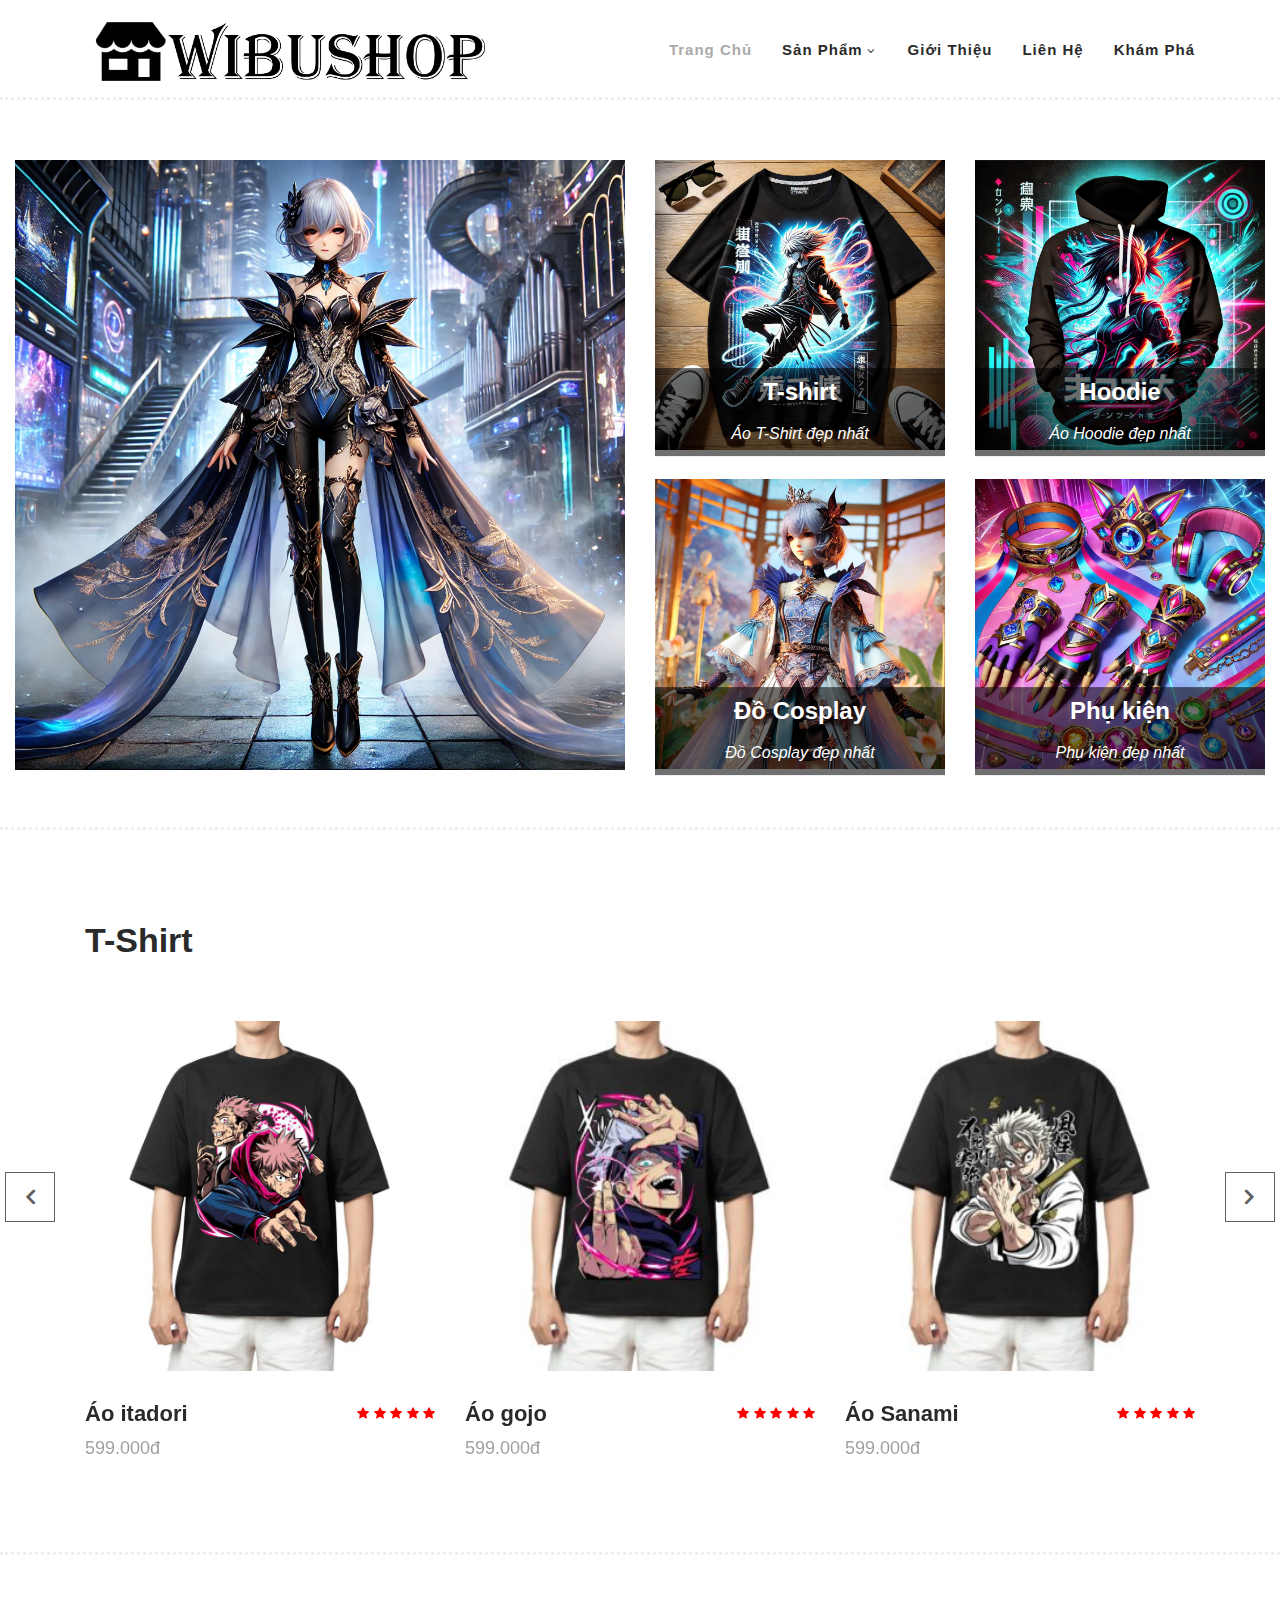
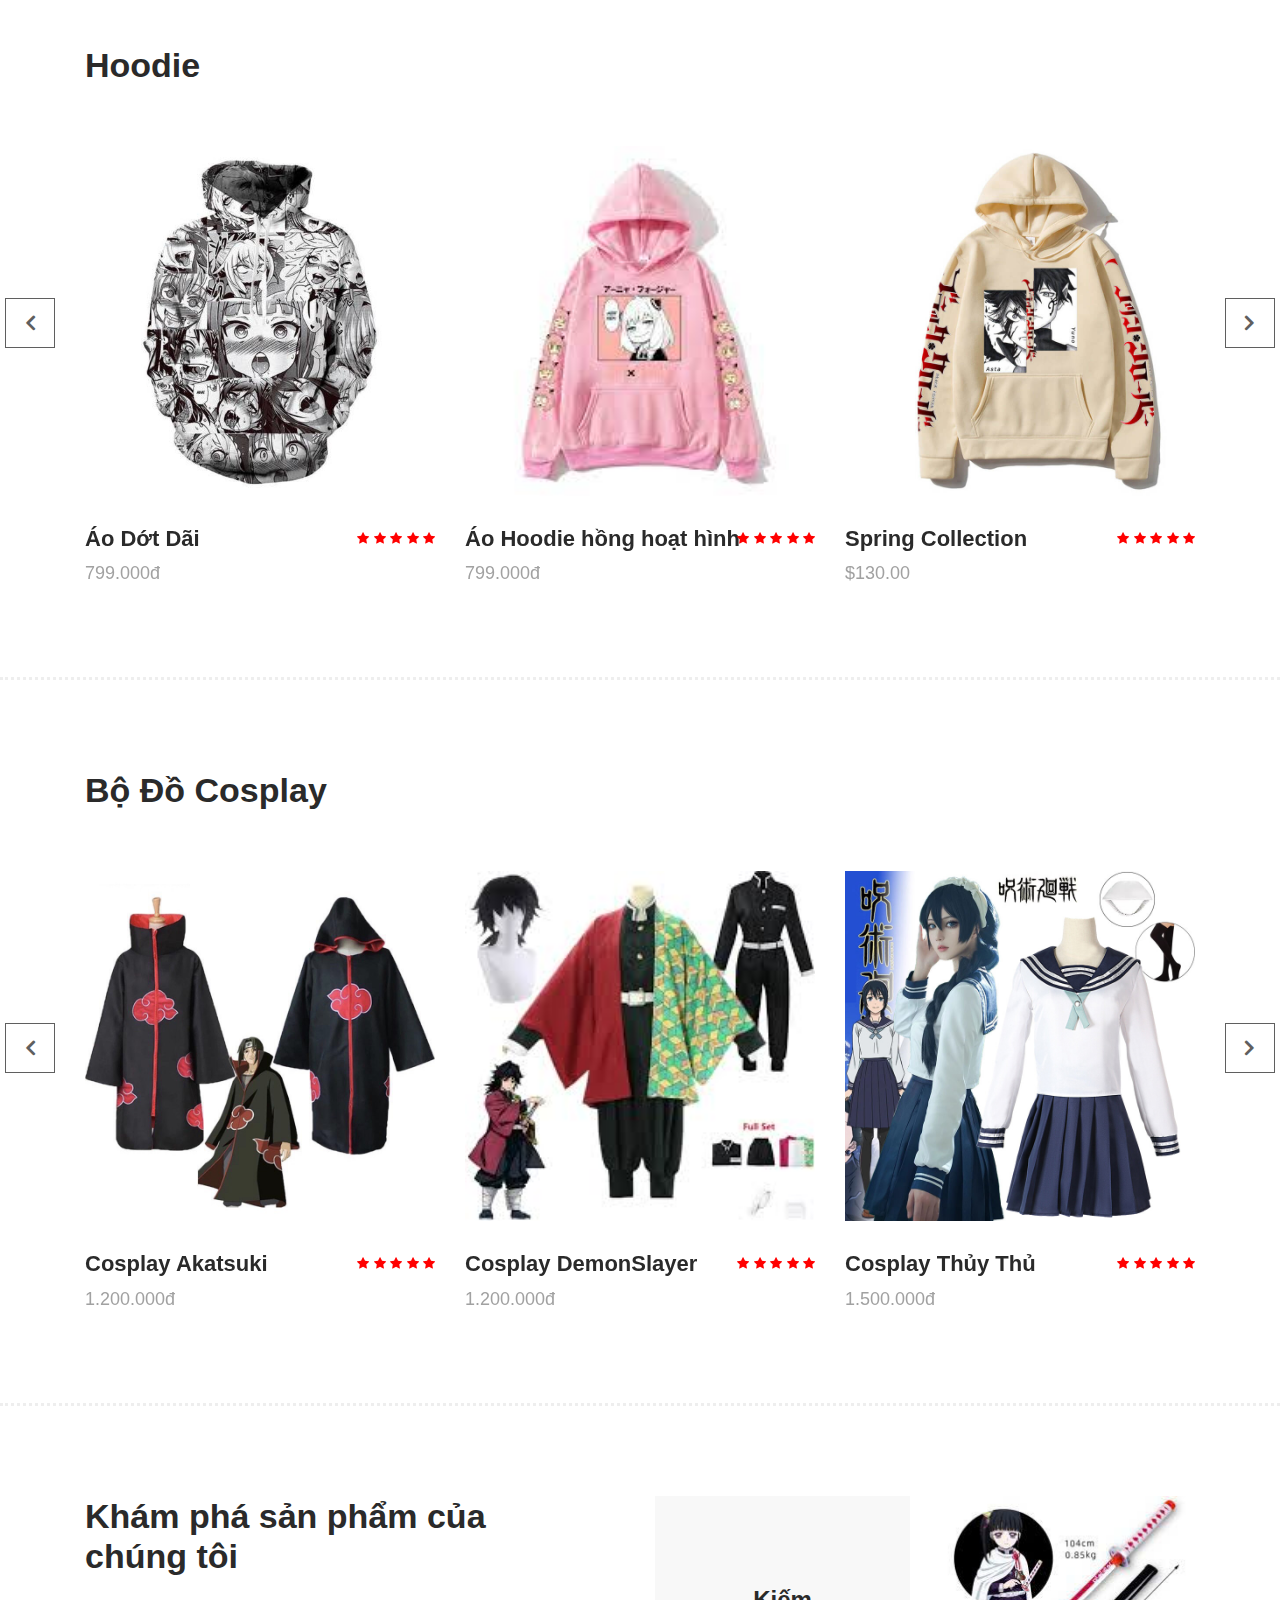
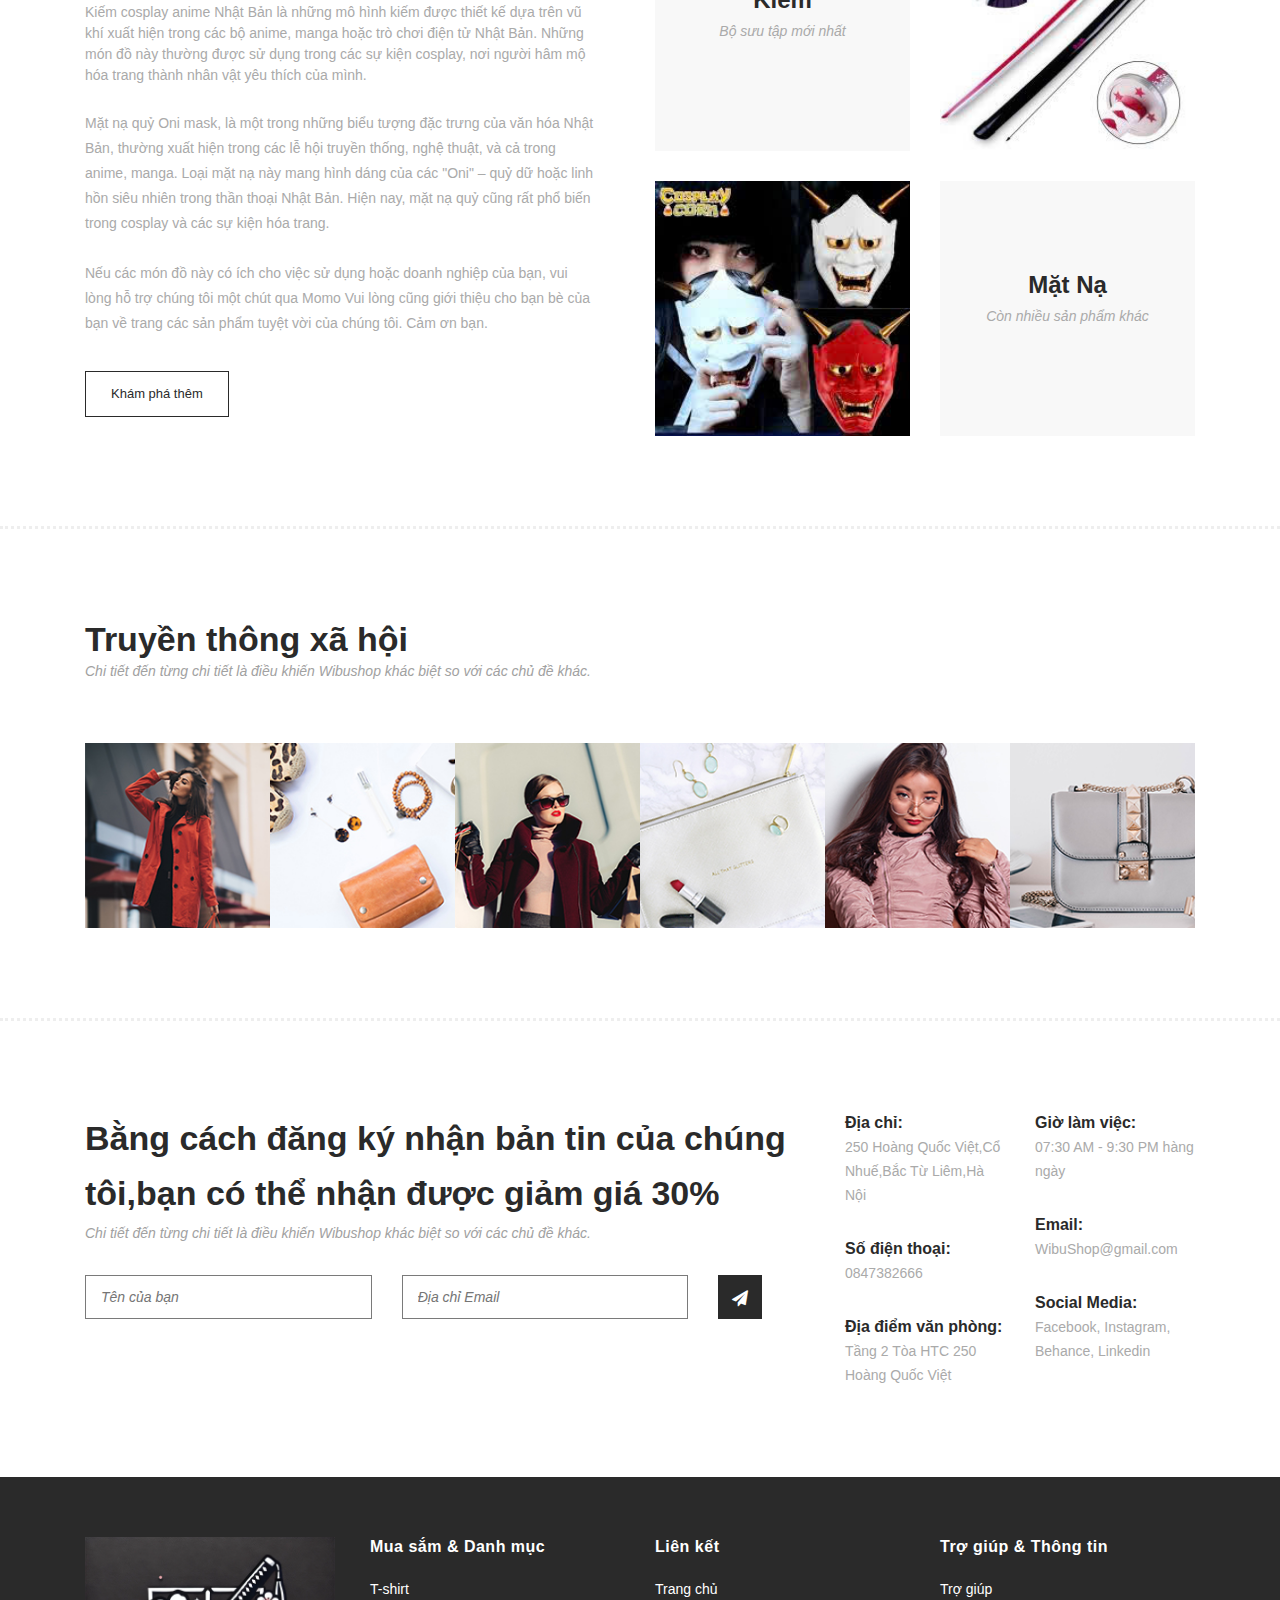
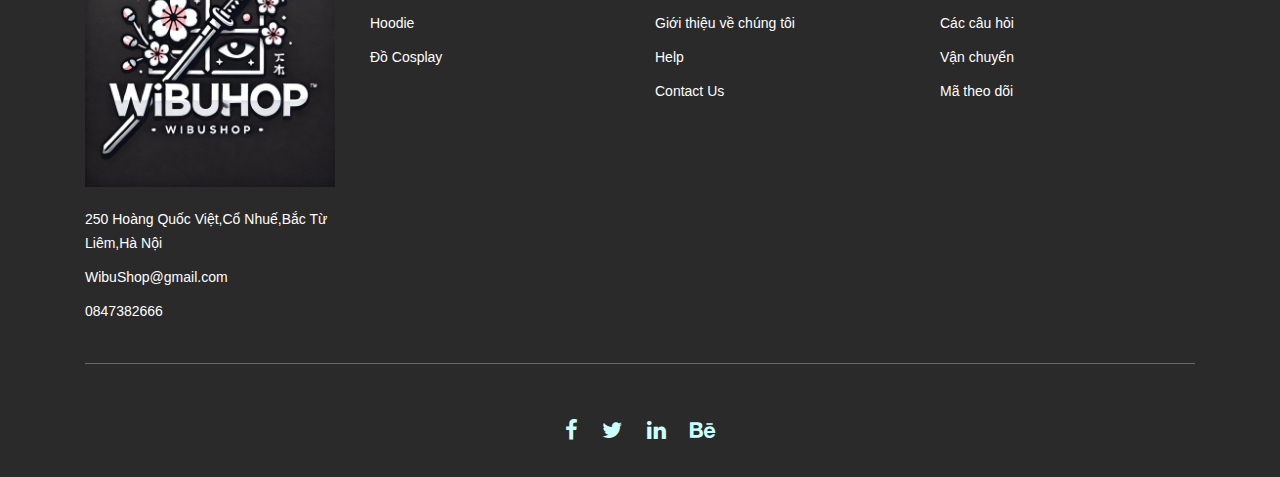
==== commit 09e0dea4: "abc" ====
--- a/index.html
+++ b/index.html
@@ -104,11 +104,11 @@
                     <div class="left-content">
                         <div class="thumb">
                             <div class="inner-content">
-                                <h4>WibuShop</h4>
+                                
                                 <div class="main-border-button">
                                 </div>
                             </div>
-                            <img src="assets/images/ảnh/vó.jpg" alt="">
+                            <img src="assets/images/anhbanner/ban1.webp" alt="">
                         </div>
                     </div>
                 </div>
@@ -131,7 +131,7 @@
                                                 </div>
                                             </div>
                                         </div>
-                                        <img src="assets/images/ảnh/anh9.jpg">
+                                        <img src="assets/images/anhbanner/ban2.webp">
                                     </div>
                                 </div>
                             </div>
@@ -151,7 +151,7 @@
                                                 </div>
                                             </div>
                                         </div>
-                                        <img src="assets/images/ảnh/loai3.jpg">
+                                        <img src="assets/images/anhbanner/ban3.webp">
                                     </div>
                                 </div>
                             </div>
@@ -171,7 +171,7 @@
                                                 </div>
                                             </div>
                                         </div>
-                                        <img src="assets/images/ảnh/ao5.jpg">
+                                        <img src="assets/images/anhbanner/ban4.webp">
                                     </div>
                                 </div>
                             </div>
@@ -191,7 +191,7 @@
                                                 </div>
                                             </div>
                                         </div>
-                                        <img src="assets/images/ảnh/z6237835142711_146693c8fb218ba82cbf3253cc2f4689.jpg">
+                                        <img src="assets/images/anhbanner/ban5.webp">
                                     </div>
                                 </div>
                             </div>
--- a/assets/css/templatemo-hexashop.css
+++ b/assets/css/templatemo-hexashop.css
@@ -697,11 +697,15 @@
 }
 
 .main-banner .right-content .right-first-image .thumb .inner-content {
-  position: absolute;
-  top: 50%;
+  margin-bottom: 100px;
+  background-color: rgba(0, 0, 0, 0.564);
+  padding: 10px;
+  position: absolute;
+  top: 87%;
   transform: translateY(-50%);
   width: 100%;
   text-align: center;
+  
 }
 
 .main-banner .right-content .right-first-image .thumb .inner-content h4 {
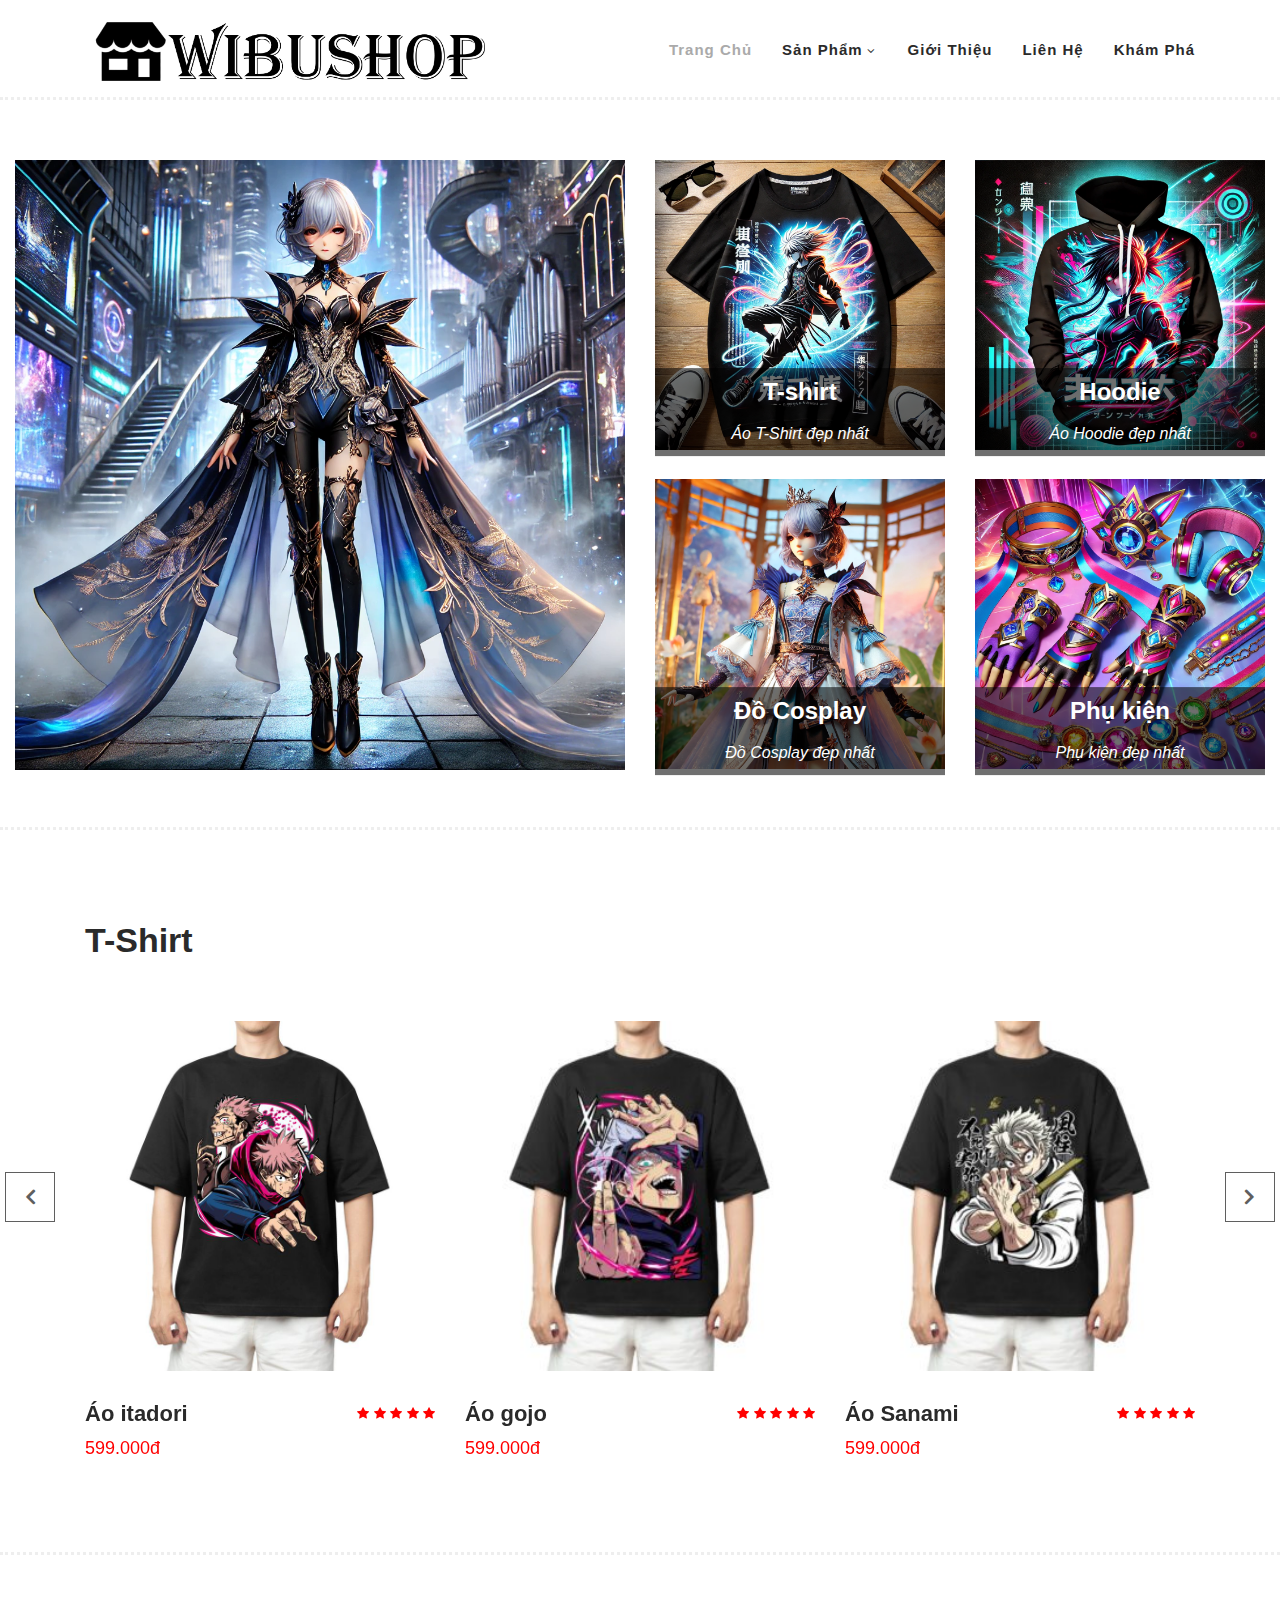
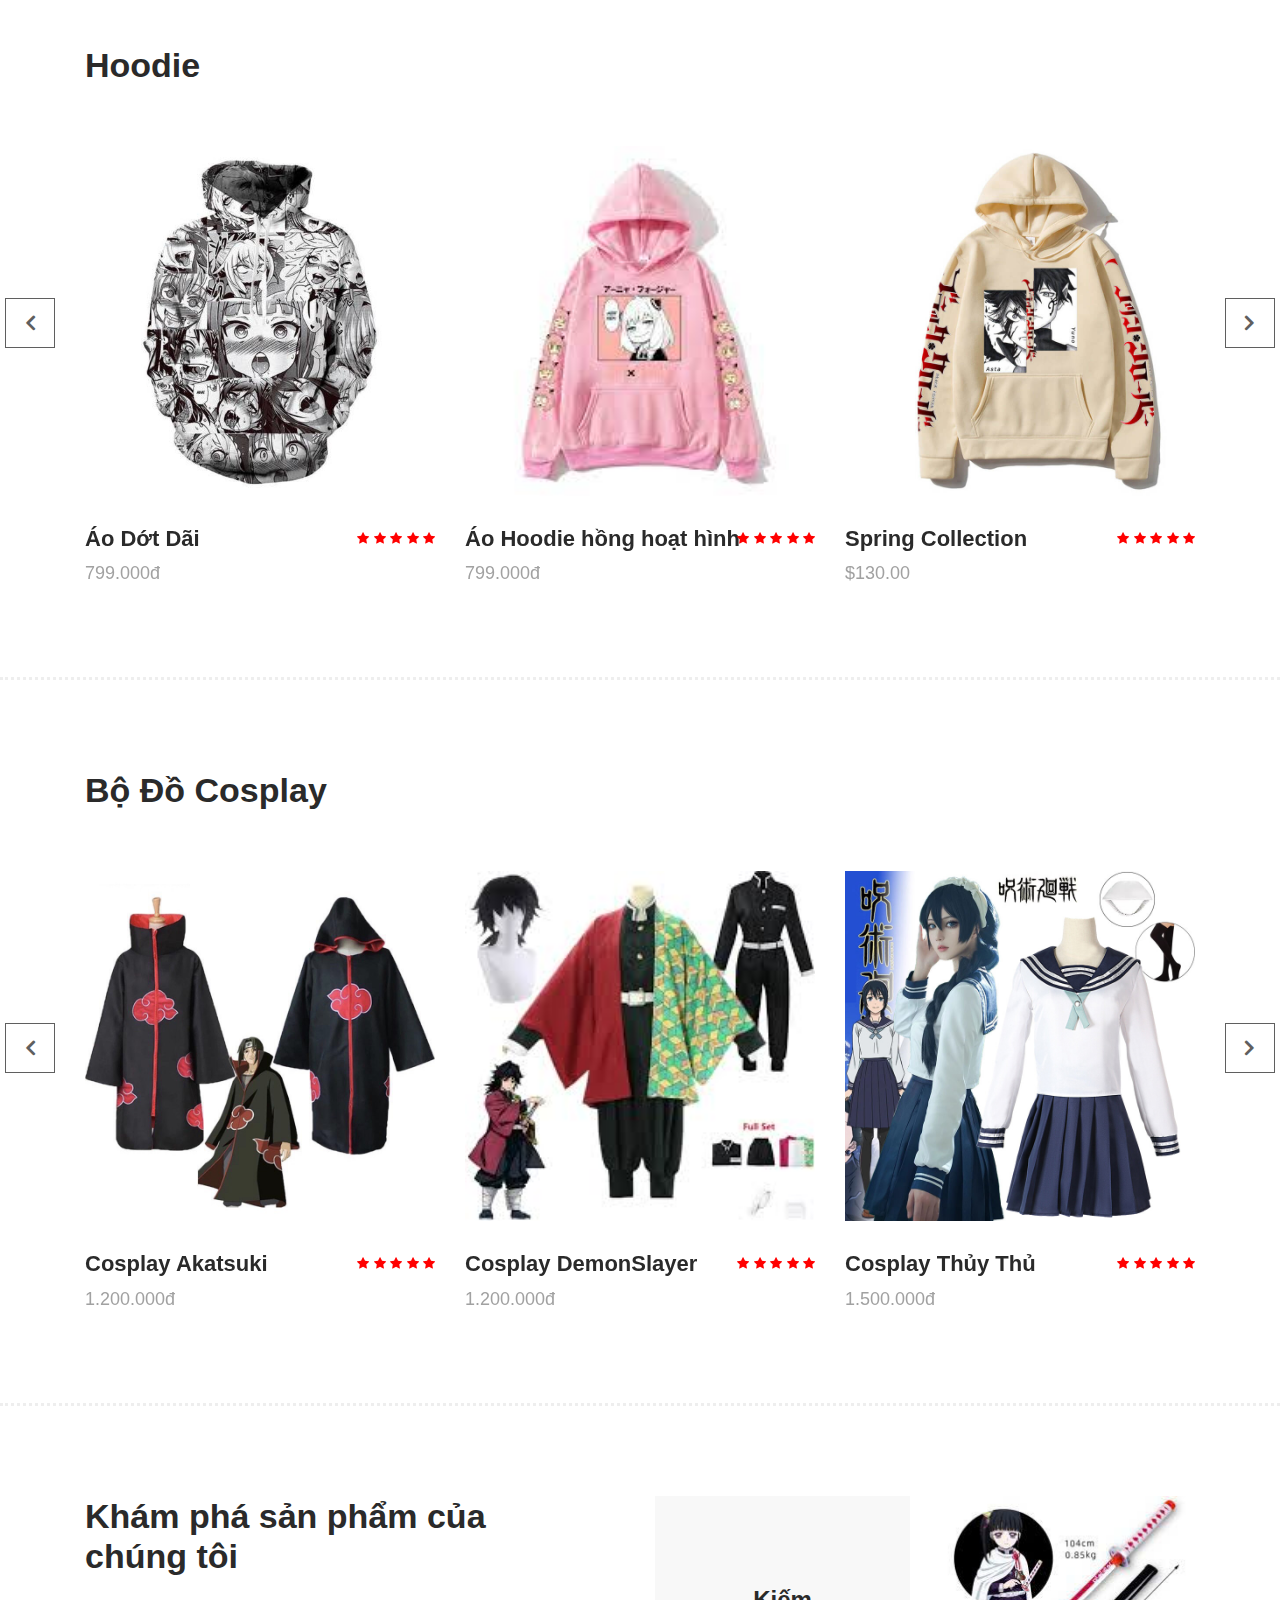
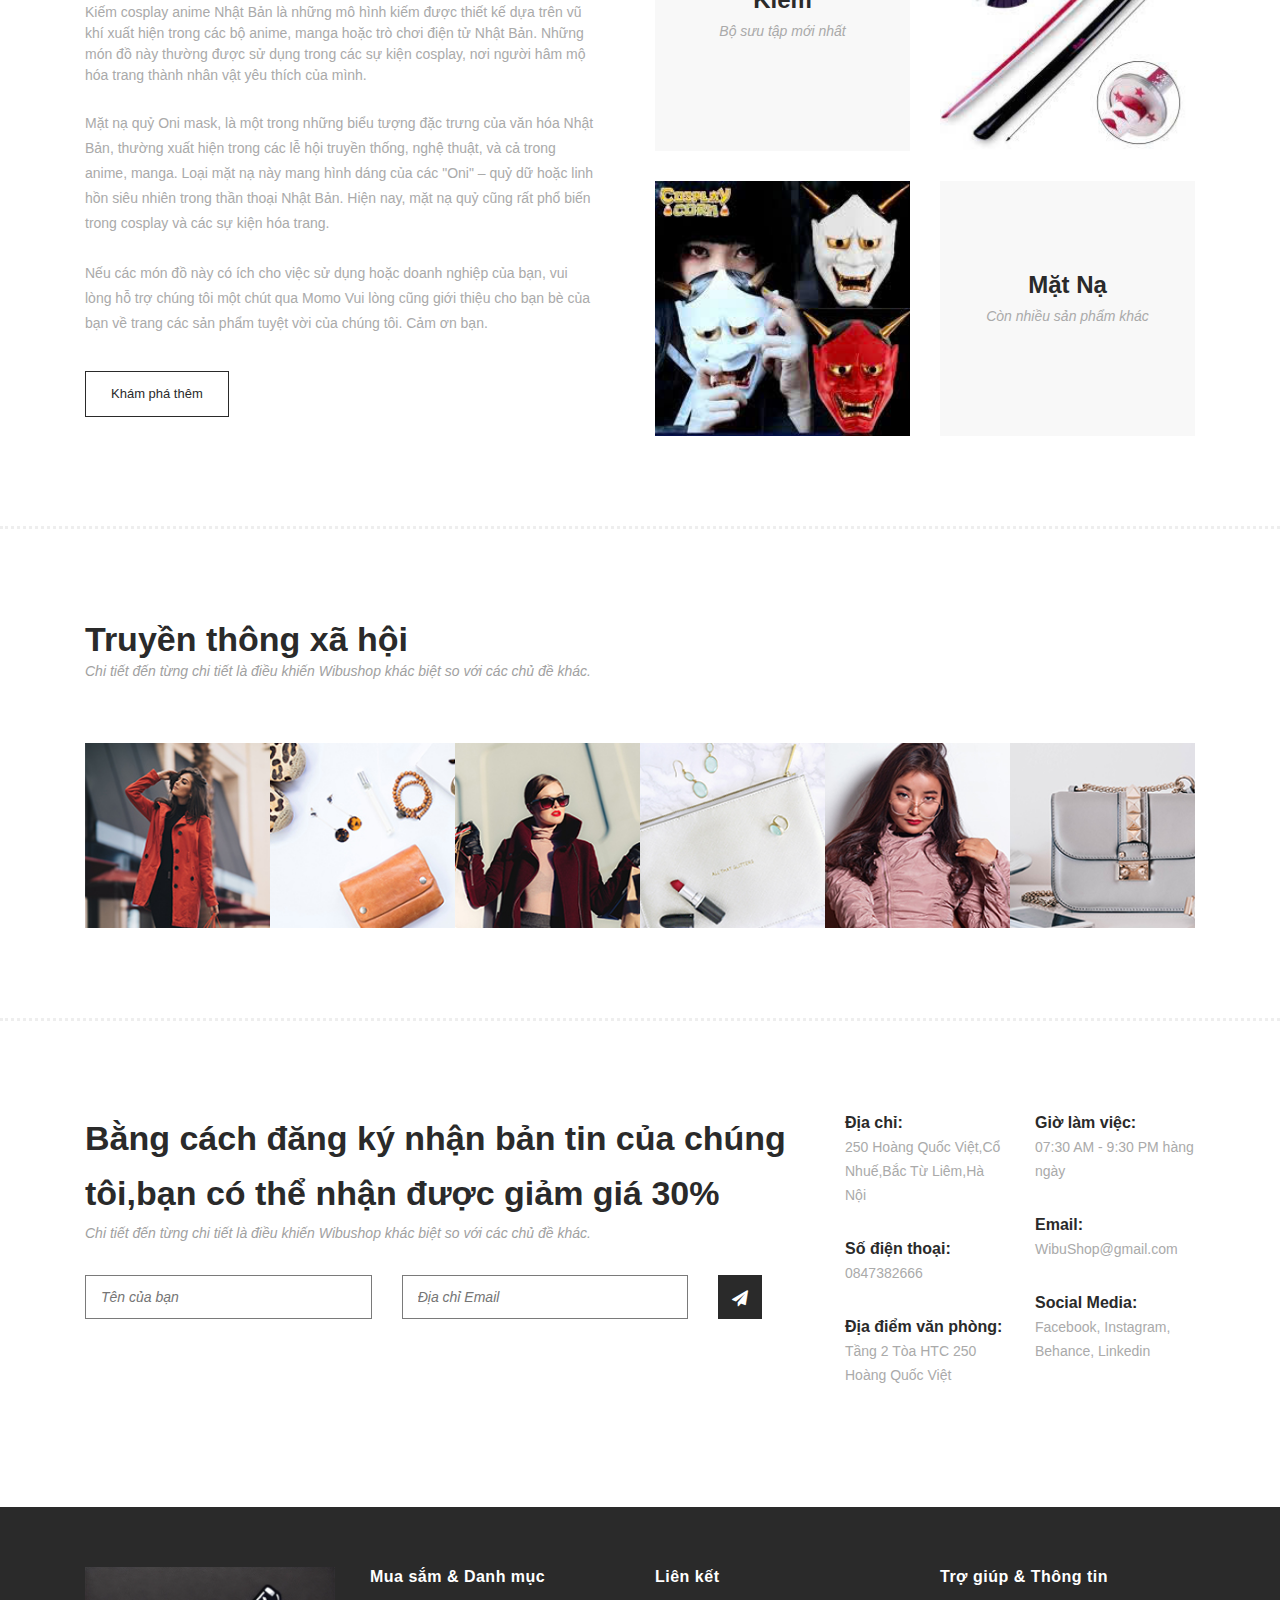
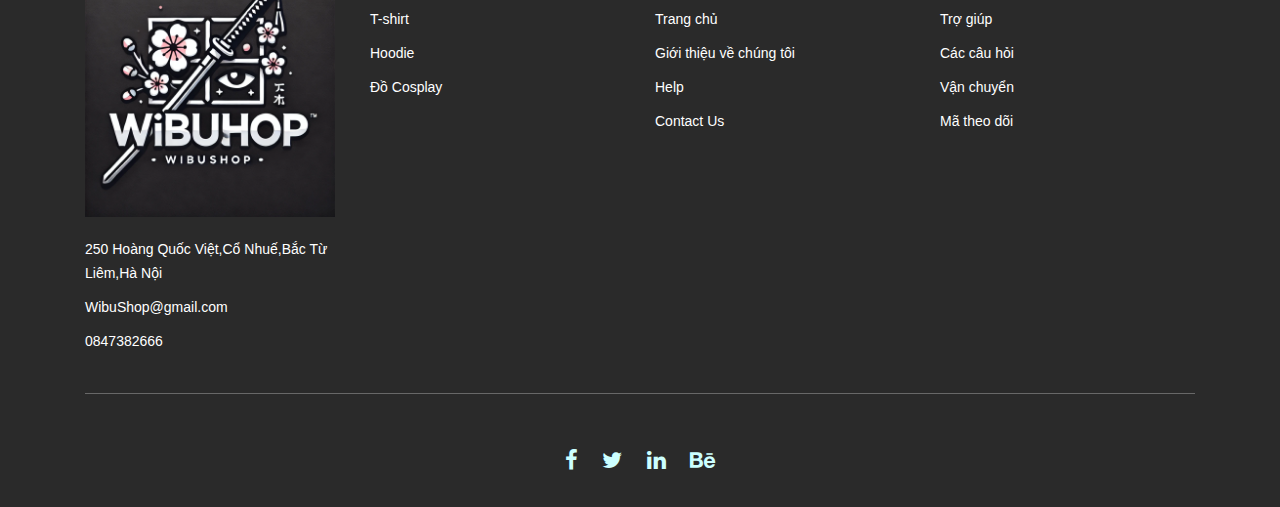
==== commit b81abb2f: "new" ====
--- a/index.html
+++ b/index.html
@@ -65,7 +65,7 @@
                     <nav class="main-nav"> 
                         <!-- ***** Logo Start ***** -->
                         <a href="index.html" class="logo">
-                           <img src="/assets/images/logo2.png" width="400px" height="" style="margin-right: 10px;" >
+                           <img src="assets/images/logo2.png" width="400px" height="" style="margin-right: 10px;" >
                         </a>
                         <!-- ***** Logo End ***** -->
                         <!-- ***** Menu Start ***** -->
--- a/assets/css/templatemo-hexashop.css
+++ b/assets/css/templatemo-hexashop.css
@@ -794,20 +794,23 @@
 
 #men .item .down-content span {
   font-size: 18px;
-  color: #a1a1a1;
+  color: #ff0000;
   font-weight: 500;
   display: block;
+  
 }
 
 #men .item .down-content ul.stars {
   position: absolute;
   right: 0;
   top: 30px;
+  
 }
 
 #men .item .down-content ul.stars li {
   display: inline;
   font-size: 13px;
+  color: red;
 }
 
 #men .item .thumb .hover-content {
@@ -1660,12 +1663,14 @@
   color: #a1a1a1;
   font-weight: 500;
   display: block;
+  
 }
 
 #products .item .down-content ul.stars {
   position: absolute;
   right: 0;
   top: 20px;
+  color: red;
 }
 
 #products .item .down-content ul.stars li {
@@ -2372,6 +2377,11 @@
   -webkit-animation-delay: 0.66666s;
   animation-delay: 0.66666s;
 }
+.col-lg-4{
+  
+  margin-bottom: 30px;
+  
+}
 
 @-webkit-keyframes jumper {
   0% {
